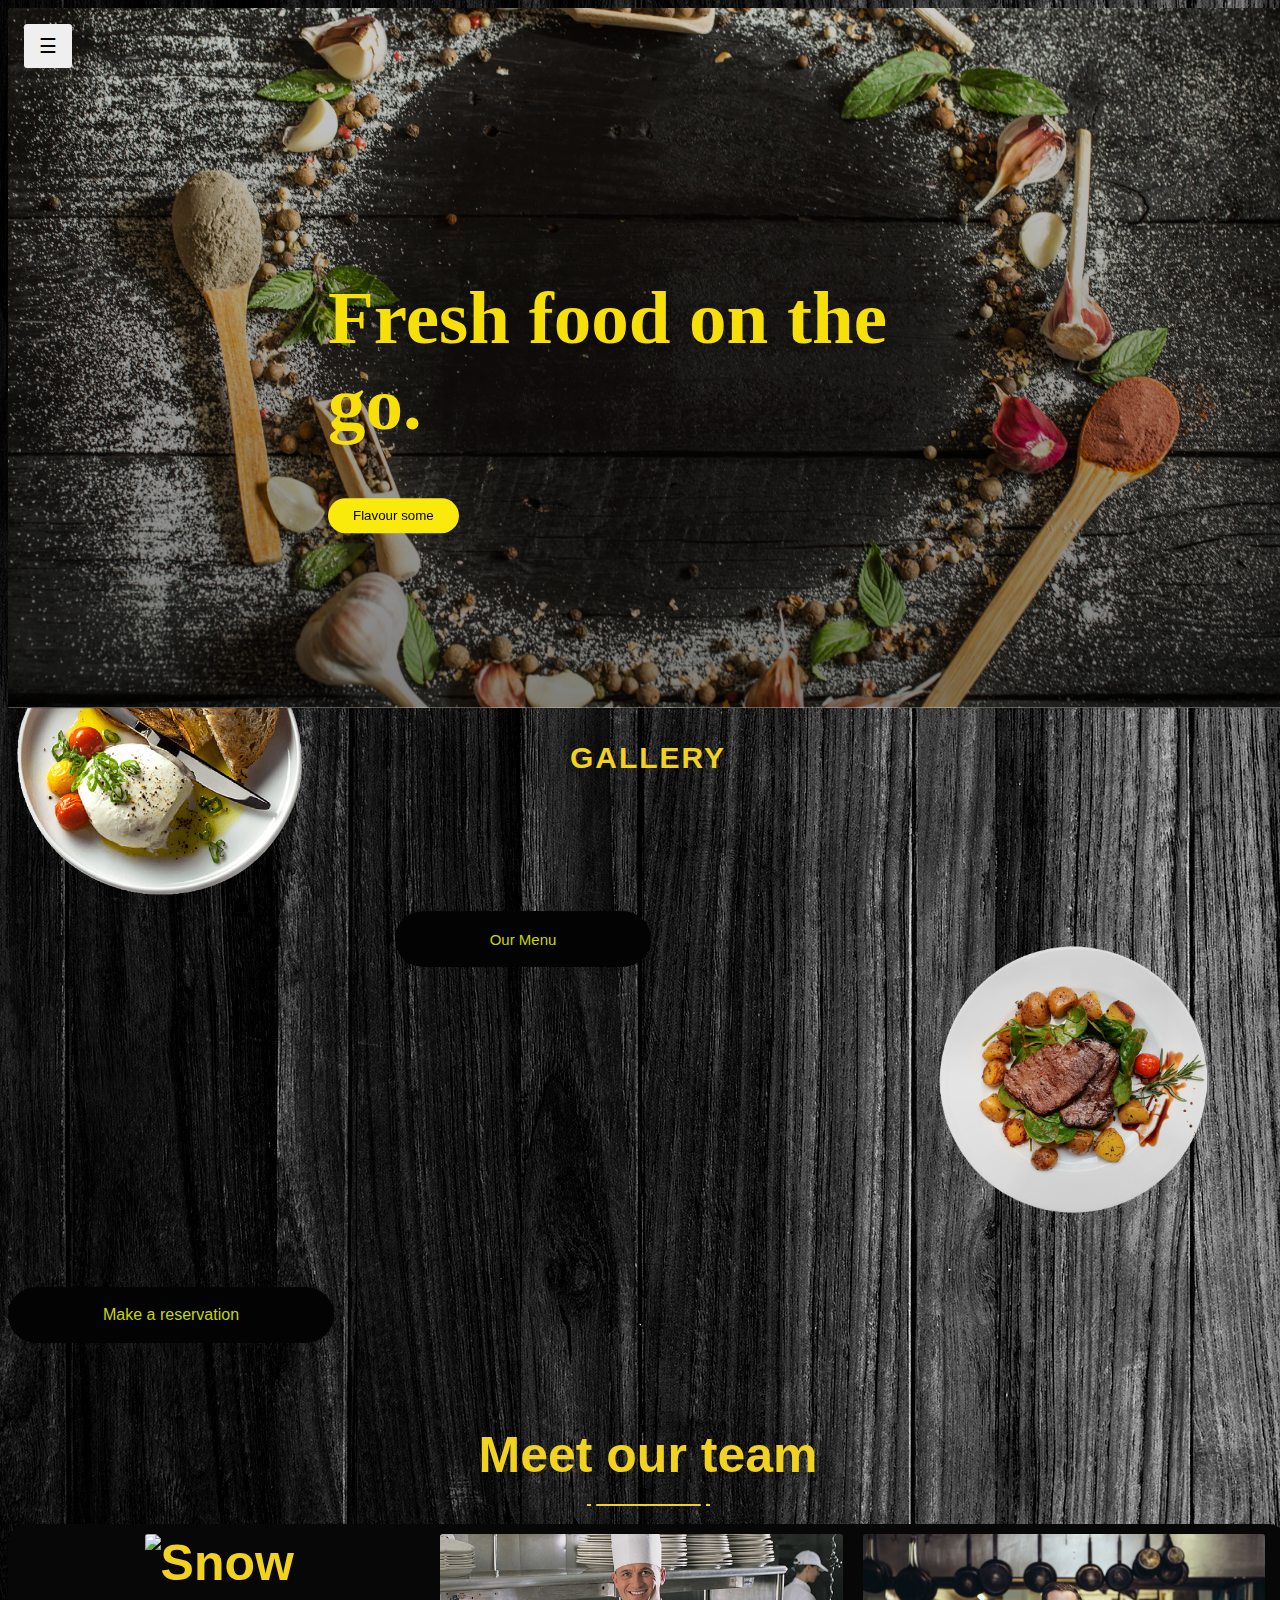
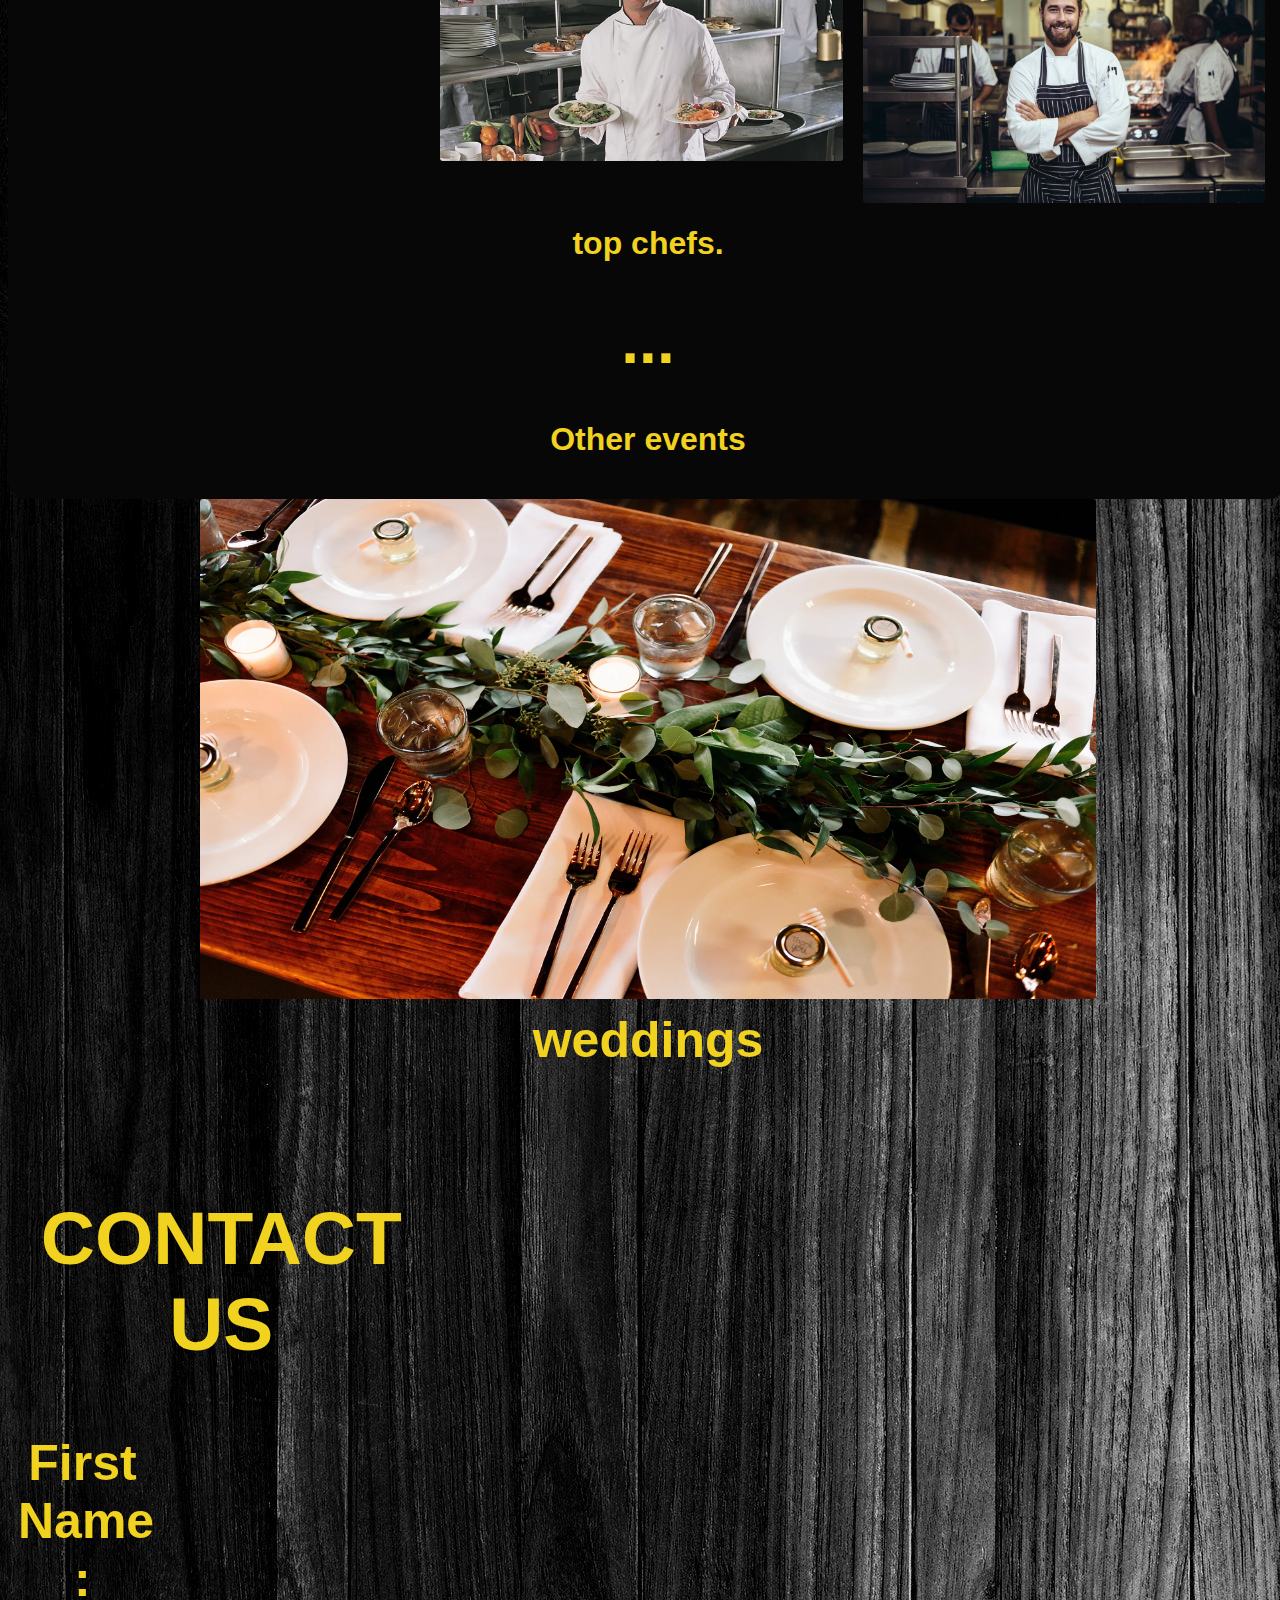
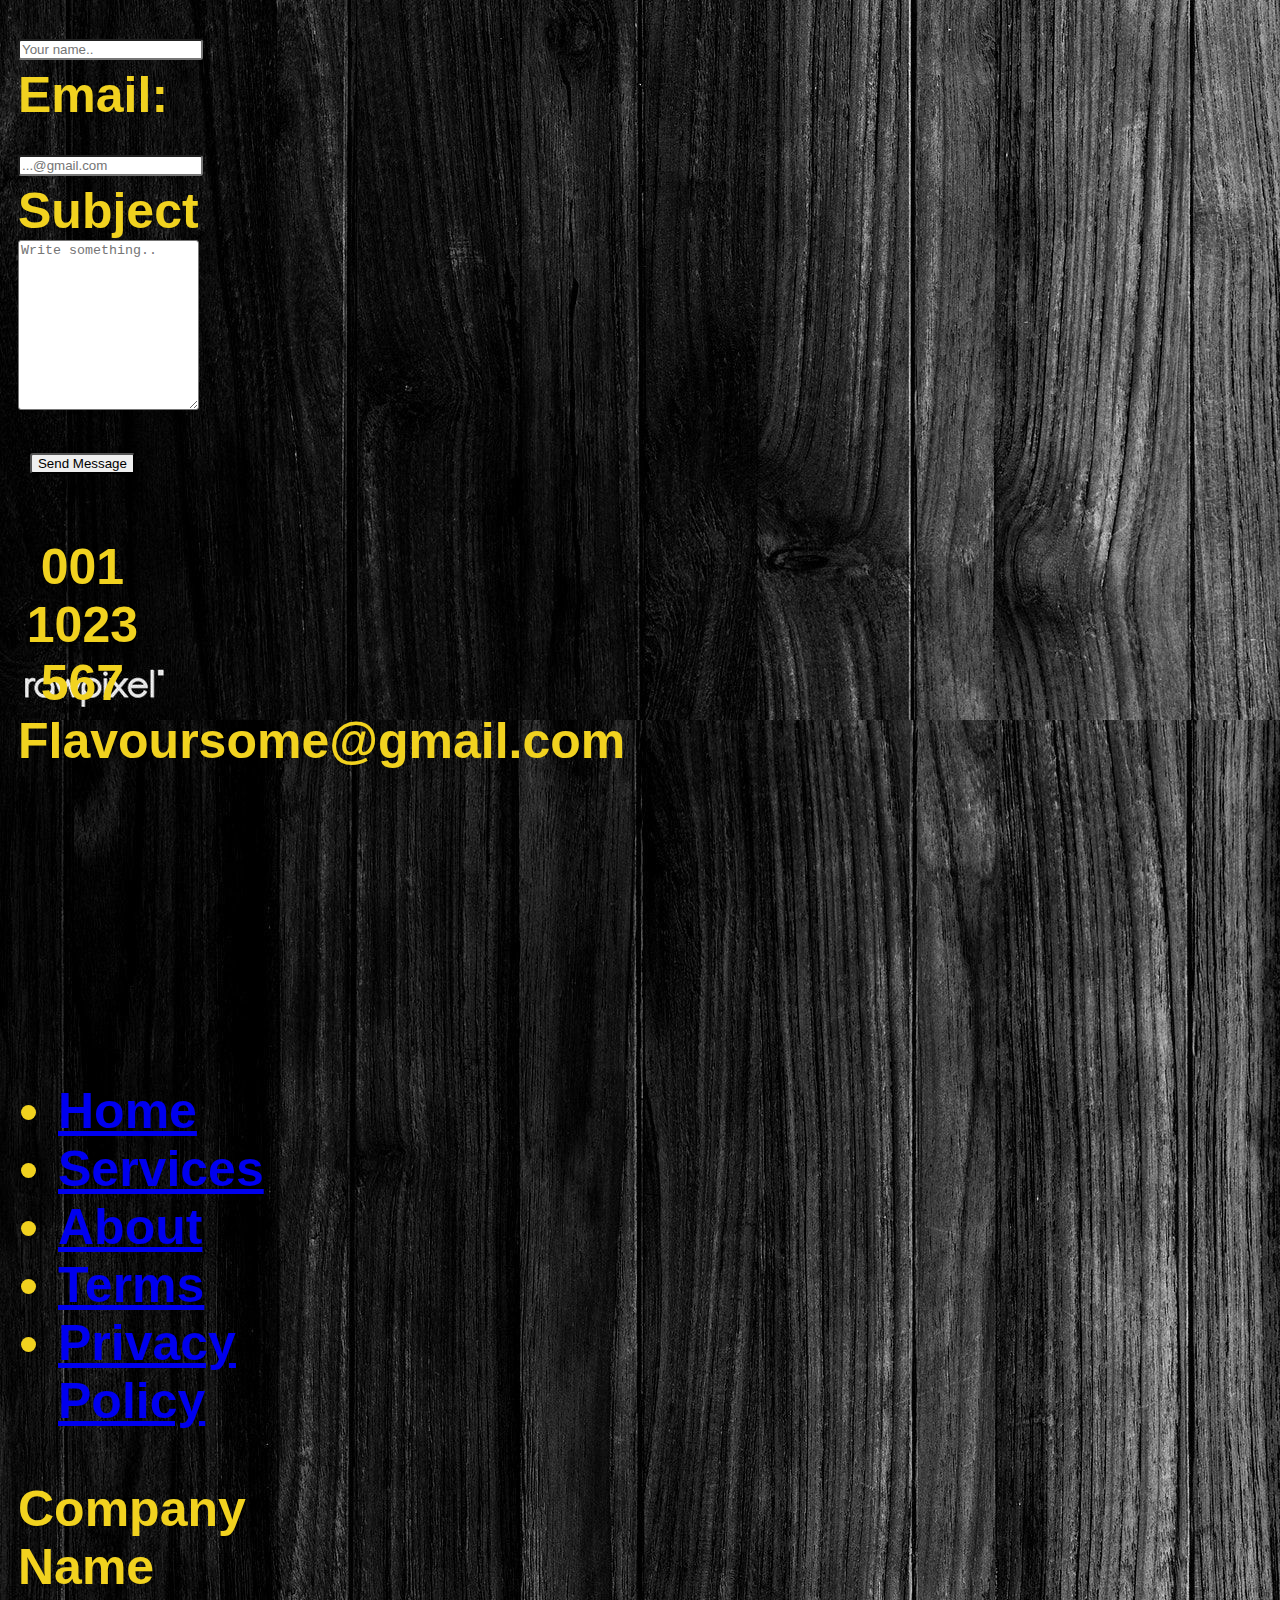
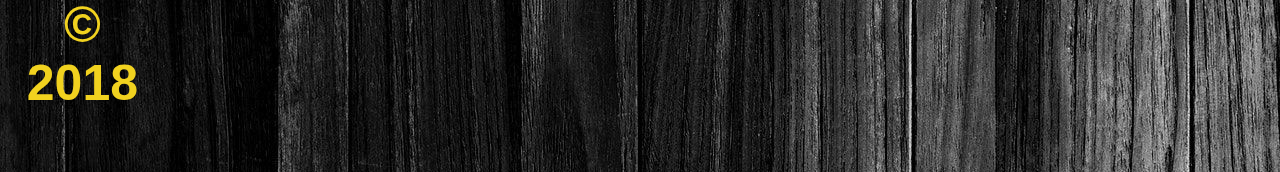
==== index.html @ b0338933 "Add files via upload" ====
<!DOCTYPE html>
<html lang="en">
<head>
  <meta charset="UTF-8">
  <meta http-equiv="X-UA-Compatible" content="IE=edge">
  <meta name="viewport" content="width=device-width, initial-scale=1.0">
  <title>Document</title>
  <link rel="stylesheet" href="main.css">
  <link rel="stylesheet" href="sPimages.css">
  <link rel="styleesheet" href="menubutt.css">
  <link rel="styleesheet" href="preloader.css">
   
</head>

<body class="back-ground">
  
<div class="bg-img">
  
  <div id="mySidebar" class="sidebar">
    <a href="javascript:void(0)" class="closebtn" onclick="closeNav()">×</a>
    <a href="#">About</a>
    <a href="#">Services</a>
    <a href="bookform.html">Booking</a>
    <a href=".title-underline center">Team</a>
    <a href="#form">Contact</a>
  </div>
  
  <div id="main">
    <button class="openbtn" onclick="openNav()">☰ </button>  
  </div>
  <div class="hero-text">
    <h1 style="font-size:75px">Fresh food on the go.</h1>
    <p></p>
    <button>Flavour some</button>
  </div>
</div>
  
     
        
      </div>
    </div>
  </div>
    </div>
  <h3 class = "h3">GALLERY</h3>

  

  <div class="hr"><hr></div>
  
 


</div>
  <div class="images">
    <div class="column">

      
      <img src="food.png" alt="Snow" style="width:70%">

      
    </div>

    </div>
    <div class="column3">
      <img src="steak-removebg-preview.png" alt="steak" style="width:100%">
    </div>
    
  </div>
  
  <a class="button" href="./(conflicting copy) Nkosikati (4).pdf" target="_blank">Our Menu</a>

  


  <a class="button1" href="bookform.html" target="_blank">Make a reservation</a>






  <!-- PUT ALL SCRIPTS UNDER HERE -->
  <script>
    function openNav() {
      document.getElementById("mySidebar").style.width = "250px";
      document.getElementById("main").style.marginLeft = "250px";
    }
    
    function closeNav() {
      document.getElementById("mySidebar").style.width = "0";
      document.getElementById("main").style.marginLeft= "0";


    }
    </script>

<h5>Meet our team</h>

  <div class="title-underline center"><span></span></div>

<div class="alignRow">
  <div class="imageColumn1">
  <img src="chef3.jpeg" alt="Snow" style="width:100%" height="100%">
  
</div>
  
  </div>
  </div>
  <div class="imageColumn2">
  <img src="chef1.jpeg" alt="Forest" style="width:100%">
  </div>
  <div class="imageColumn3">
  <img src="chef2.jpeg" alt="Mountains" style="width:100%">
  </div>
  
  </div>

  <section>

    
    <div class="header">
      <p>top chefs.</p>
      <h1>...</h1>
      <p>Other events</p>
    </div> 
    
    </div>
  </section>
  <div class="mySlides fade">

    <img src="images/gal7.webp" style="width:70%" height="500px">
    <div class="text">weddings</div>
  </div>
  
  <div class="mySlides fade">
    
    <img src="wp1874157-restaurant-wallpapers.jpg" style="width:70%" height="500px">
    <div class="text">couple dates</div>
  </div>
  
  <div class="mySlides fade">
  
    <img src="images/gal6.webp" style="width:70%" height="500px">
    <div class="text"></div>
  </div>
  
  </div>
  <br>
  
  <div style="text-align:center">
    <span class="dot"></span> 
    <span class="dot"></span> 
    <span class="dot"></span> 
  </div>
          </div>
        </div>
      </div>
    </div>
  </div>
  
     
    <div class="row">
      <div class="column">
  <form class="form" id="form">
    <h2>CONTACT US</h2>
    <div class="column">
    <form action="/action_page.php">
      <label for="fname">First Name :</label>
      <input type="text" id="fname" name="firstname" placeholder="Your name..">
      <label for="lname">Email:</label>
      <input type="text" id="Email" name="lastname" placeholder="...@gmail.com">
     
      <label for="subject">Subject</label>
      <textarea id="subject" name="subject" placeholder="Write something.." style="height:170px"></textarea>
    <button>Send Message</button>
    <div>
    <br>
      <span class="fa fa-phone"></span>001 1023 567<br>
      <span class="fa fa-envelope-o"></span> Flavoursome@gmail.com
    </div>
    <div class="frame">
    <iframe src="https://www.google.com/maps/embed?pb=!1m18!1m12!1m3!1d3580.0684538735227!2d28.037676715512628!3d-26.19445138344218!2m3!1f0!2f0!3f0!3m2!1i1024!2i768!4f13.1!3m3!1m2!1s0x1e950c1f2fd4755b%3A0x9684893c8f913cec!2sBraamfontein%20Gate!5e0!3m2!1sen!2sza!4v1615287912083!5m2!1sen!2sza" width="400" height="250" style="border:0;" allowfullscreen="" loading="lazy"></iframe>
    </div>
  </form>

  

  <script>
    var slideIndex = 0;
    showSlides();
    
    function showSlides() {
      var i;
      var slides = document.getElementsByClassName("mySlides");
      var dots = document.getElementsByClassName("dot");
      for (i = 0; i < slides.length; i++) {
        slides[i].style.display = "none";  
      }
      slideIndex++;
      if (slideIndex > slides.length) {slideIndex = 1}    
      for (i = 0; i < dots.length; i++) {
        dots[i].className = dots[i].className.replace(" active", "");
      }
      slides[slideIndex-1].style.display = "block";  
      dots[slideIndex-1].className += " active";
      setTimeout(showSlides, 3000); // Change image every 2 seconds
    }
    </script>


  
<div class="footer-basic">
  <footer>
      <div class="social"><a href="#"><i class="icon ion-social-instagram"></i></a><a href="#"><i class="icon ion-social-snapchat"></i></a><a href="#"><i class="icon ion-social-twitter"></i></a><a href="#"><i class="icon ion-social-facebook"></i></a></div>
      <ul class="list-inline">
          <li class="list-inline-item"><a href="#">Home</a></li>
          <li class="list-inline-item"><a href="#">Services</a></li>
          <li class="list-inline-item"><a href="#">About</a></li>
          <li class="list-inline-item"><a href="#">Terms</a></li>
          <li class="list-inline-item"><a href="#">Privacy Policy</a></li>
      </ul>
      <p class="copyright">Company Name © 2018</p>
  </footer>
</body>
</html>
---- main.css ----
body {
  font-family: Arial, Helvetica, sans-serif;
  background-color: rgb(43, 41, 41);
}
* {
  box-sizing: border-box;
}

.bg-img {
  background-image: linear-gradient(rgba(0, 0, 0, 0.2), rgba(0, 0, 0, 0.5)),
    url("spices-black-background-space-text\(1\)-min\(1\).jpg");
  width: 100%;
  min-height: 700px;

  background-position: center;
  background-repeat: no-repeat;
  background-size: cover;
  position: relative;
  height: 50%;
}

.container {
  position: absolute;
  margin: 20px;
  width: auto;
}

.topnav {
  overflow: hidden;
  background-color: #333;
}

.topnav a {
  float: left;
  color: #f2f2f2;
  text-align: center;
  padding: 14px 16px;
  text-decoration: none;
  font-size: 17px;
}

.topnav a:hover {
  background-color: rgb(159, 200, 212);
  color: black;
}

.sidebar {
  height: 100%;
  width: 0;
  position: fixed;
  z-index: 1;
  top: 8px;
  left: 0;
  background-color: rgb(58, 58, 55);
  overflow-x: hidden;
  transition: 0.5s;
  padding-top: 60px;
}

.sidebar a {
  padding: 8px 8px 8px 32px;
  text-decoration: none;
  font-size: 25px;
  color: rgb(240, 233, 233);
  display: block;
  transition: 0.3s;
}

.sidebar a:hover {
  color: rgb(247, 223, 10);
}

.sidebar .closebtn {
  position: absolute;
  top: 0;
  right: 25px;
  font-size: 36px;
  margin-left: 50px;
}

.openbtn {
  font-size: 20px;
  cursor: pointer;

  color: rgb(7, 7, 7);
  padding: 10px 15px;
  border: none;
  transition: 0.3s;
}

.openbtn:hover {
  background-color: #444;
}

#main {
  transition: margin-left 0.5s;
  padding: 16px;
}

@media screen and (max-height: 450px) {
  .sidebar {
    padding-top: 15px;
  }
  .sidebar a {
    font-size: 18px;
  }
}

.hero-text {
  text-align: left;
  position: absolute;
  top: 53%;
  left: 50%;
  transform: translate(-50%, -50%);
  color: rgb(247, 223, 10);
  font-family: Cambria, Cochin, Georgia, Times, "Times New Roman", serif;
}

.hero-text button {
  border: none;
  outline: 0;
  display: inline-block;
  padding: 10px 25px;
  color: black;
  background-color: rgb(250, 234, 12);
  text-align: left;
  cursor: pointer;
  transition: 0.6s;
}

.hero-text button:hover {
  background-color: rgb(7, 7, 1);
  color: white;
}
.hero-text button {
  border-radius: 20px;
}

.images::after {
  content: "";
  clear: both;
  display: table;
}

.h3 {
  color: #f1d21f;
  font-family: "Open Sans", sans-serif;
  font-size: 60px;
  font-weight: 700;
  letter-spacing: 2px;
  text-transform: uppercase;
  text-align: center;
}
.h3 {
  font-size: 30px;
  line-height: 1.304347826086957em;
}
.images {
  background-position: center center;
  background-size: cover;
  background-repeat: no-repeat;
  backface-visibility: hidden;
  animation: slideBg 8s linear infinite;
  animation-timing-function: ease-in-out;
  background-image: url("");
}

.back-ground {
  background-image: url("4234428.jpg");
  width: 100%;
  height: auto;
  background-repeat: unset;
  top: 10%;
}
hr {
  border: none;
  border-top: 1px solid rgba(255, 255, 255, 0.3);
  border-bottom: 1px solid rgba(0, 0, 0, 0.08);
  margin: -100px 0;
  position: relative;
}
hr:before,
hr:after {
  content: "";
  position: absolute;
  bottom: 0px;
  height: 5em;
  width: 100%;
  background: radial-gradient(
    ellipse at bottom,
    rgba(255, 255, 255, 0.35) 0%,
    rgba(255, 255, 255, 0) 70%
  );
  z-index: 0;
}
hr:after {
  top: 0px;
  bottom: auto;
  height: 1.5em;
  background: radial-gradient(
    ellipse at top,
    rgba(0, 0, 0, 0.06) 0%,
    rgba(0, 0, 0, 0) 70%
  );
}

.button {
  display: inline-block;
  padding: 1.3em 0.2em;
  font-size: 15px;
  margin: -10px 4.3em 21.3em 387px;
  border-radius: 2em;
  box-sizing: border-box;
  text-decoration: none;
  font-family: "Roboto", sans-serif;
  color: #c8d608;
  background-color: #030303;
  text-align: center;
  transition: all 0.2s;
  width: 20%;
}
.button:hover {
  background-color: #f7f7ef;
}
@media all and (max-width: 30em) {
  .button {
    display: block;
    margin: 6.2em auto;
  }
}

.button1 {
  display: inline-block;
  border-radius: 33px;
  box-sizing: border-box;
  text-decoration: none;
  font-family: "Roboto", sans-serif;
  color: #c8d608;
  background-color: #030303;
  text-align: center;
  transition: all 0.2s;
  width: auto;
  padding: 19px 95px;
}
.button1:hover {
  background-color: #f7f7ef;
}
@media all and (max-width: 30em) {
  .button {
    display: block;
    margin: 6.2em auto;
  }
}

* {
  box-sizing: border-box;

  box-sizing: border-box;
  border-radius: 3px;
}
.imageColumn1 {
  float: left;
  width: 33%;
  padding: 10px;
}

.imageColumn1 {
  transition: 0.6s all ease-in-out;
}

.imageColumn1:hover {
  transform: scale(1.2);
}

.imageColumn2 {
  float: left;
  width: 33%;
  padding: 10px;
}

.imageColumn2 {
  transition: 0.6s all ease-in-out;
}

.imageColumn2:hover {
  transform: scale(0.6);
}

.imageColumn3 {
  float: left;
  width: 33%;
  padding: 10px;
}
.imageColumn3 {
  transition: 0.6s all ease-in-out;
}

.imageColumn3:hover {
  transform: scale(1.2);
}

h5 {
  color: #f1d21f;
  font-size: 50px;
  text-align: center;
}

.title-underline {
  padding: 20px 134px;
  color: #f1d21f;
  height: 21px;
}
.title-underline span {
  width: 105px;
  height: 2px;
  background: currentColor;
  display: inline-block;
  vertical-align: top;
  position: relative;
}
.title-underline span:before,
.title-underline span:after {
  width: 4px;
  height: 2px;
  background: inherit;
  position: absolute;
  content: "";
  top: 0;
  left: -9px;
}
.title-underline span:after {
  left: auto;
  right: -9px;
}
.alignRow {
  box-shadow: 0 0 20px rgba(0, 0, 0, 0.4);
}
.header {
  padding: 9px;
  text-align: center;
  background: rgb(7, 7, 7);
  color: #f1d21f;
  font-size: 32px;
  border-radius: 20px;
}

.float-layout {
  padding: 1px 5px;
  float: left;
  width: 100%;
  height: auto;
  box-sizing: border-box;
  margin: 0;
}

.card-container {
  overflow: hidden;
}

.card {
  --bg-overlay-color: rgb(0, 0, 0);
  vertical-align: baseline;
  background: transparent;

  color: rgb(238, 230, 230);
  min-height: 100%; /*replace this it in width: 100%*/
  width: 50%;
  float: right;
  background: transparent;
}

.card-title {
  font-size: 30px;
  color: #f1d21f;
  text-align: center;
  font-weight: bold;
  padding-top: 20px;
  font-family: Georgia, Arial, Helvetica, sans-serif, Times, serif;
  background: transparent;
}

.card-desc {
  padding: 10px;
  text-align: left;
  font-size: 18px;
}

.card-image {
  display: flex;
}

div.card-image img {
  width: 50%;
  height: auto;
}

@media only screen and (max-width: 37.5em) {
  div.card-image img {
    width: 100%;
    height: auto;
  }

  .card-image {
    flex-direction: column;
  }

  .card {
    width: 100%;
    margin-top: -4px;
  }
}
---- sPimages.css ----
.column {
  float: left;
  width: 33.33%;
  padding: 5px;
  height: auto;
}
.column2 {
  float: left;
  padding: 5px;
  width: 33.33%;
}
.column3 {
  float: left;
  padding: 5px;
  width: 33.33%;
}

.column img {
  animation: rotate 20s linear infinite;
}

@keyframes rotate {
  0% {
    transform: rotateZ(0deg);
  }
  100% {
    transform: rotateZ(360deg);
  }
}

.column3 img {
  animation: rotate 20s linear infinite;
}

@keyframes rotate {
  0% {
    transform: rotateZ(0deg);
  }
  100% {
    transform: rotateZ(360deg);
  }
}

.column3 {
  float: right;
}
---- menubutt.css ----
.button {
  margin-top: 20px;
}
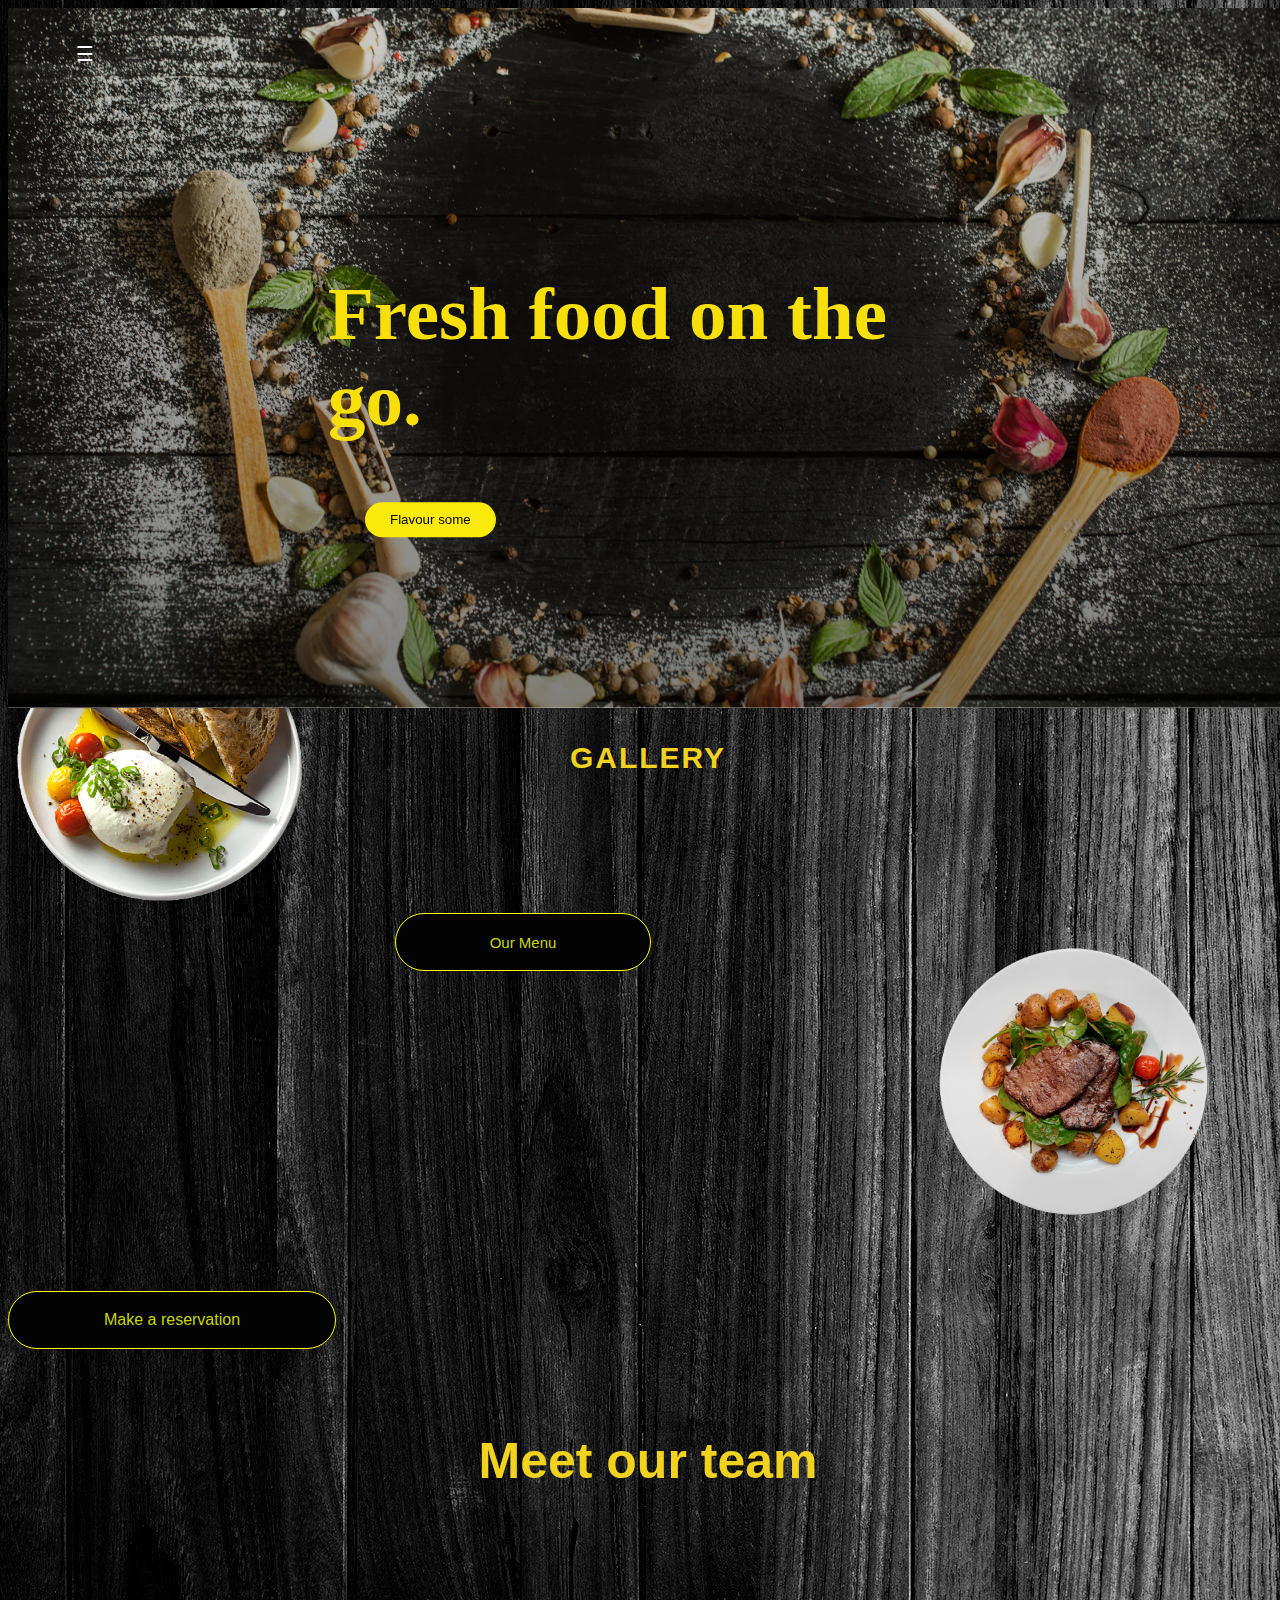
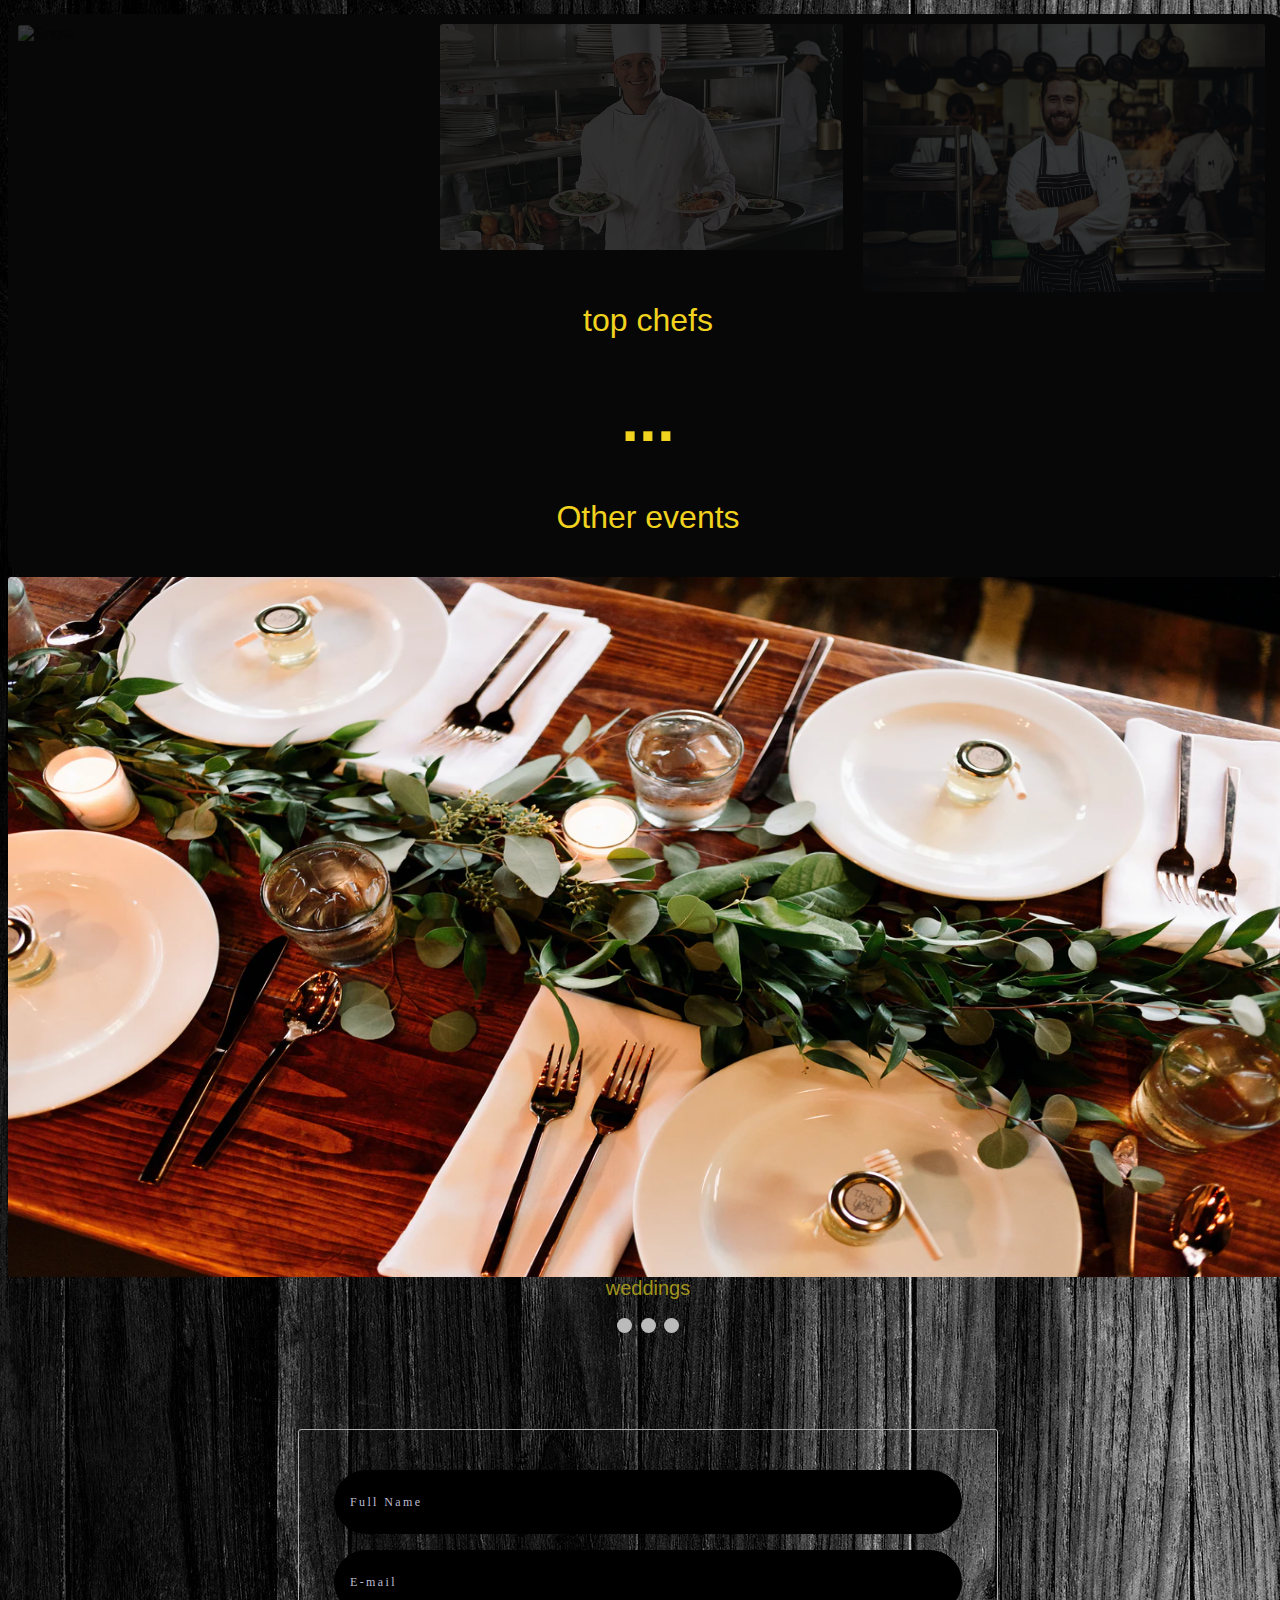
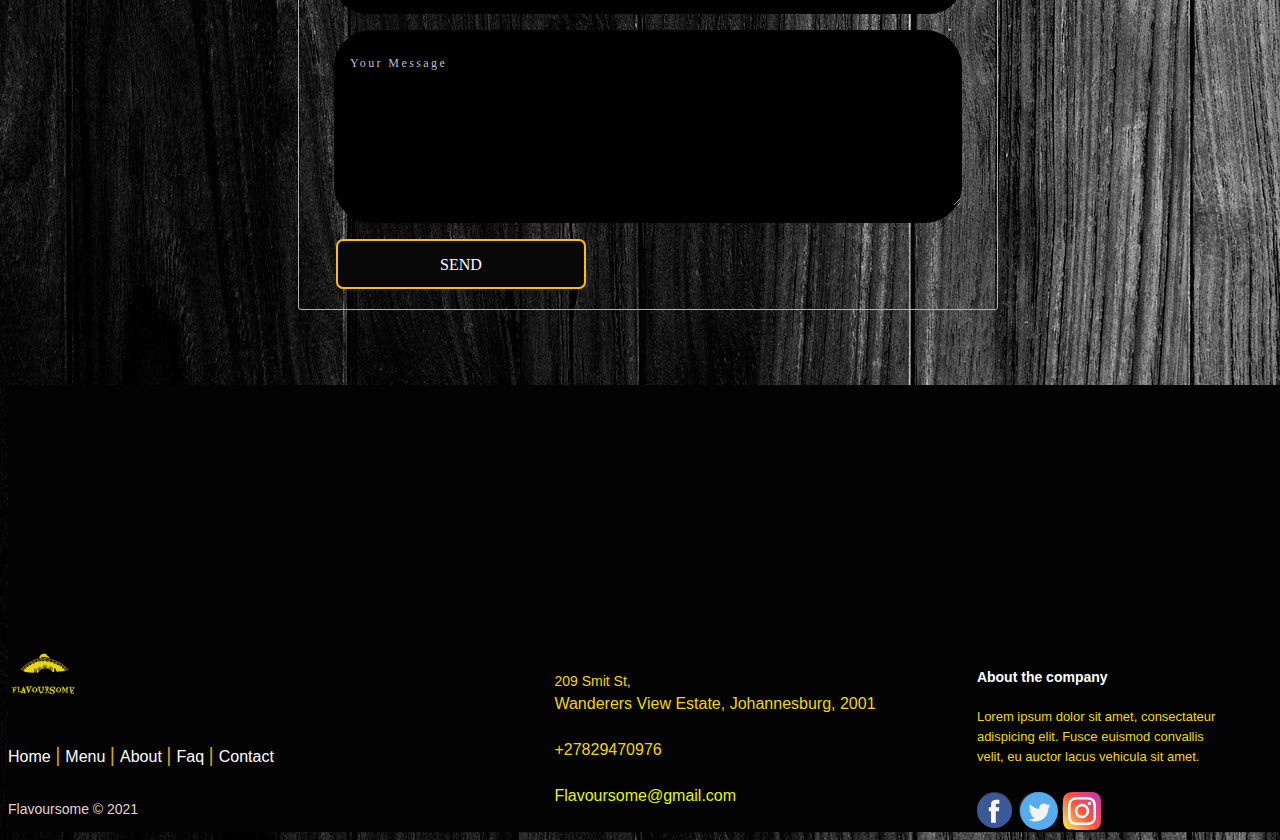
==== commit 1423cc8c: "Add files via upload" ====
--- a/index.html
+++ b/index.html
@@ -22,7 +22,7 @@
     <a href="#">Services</a>
     <a href="bookform.html">Booking</a>
     <a href=".title-underline center">Team</a>
-    <a href="#form">Contact</a>
+    <a href="#wrap-contact">Contact</a>
   </div>
   
   <div id="main">
@@ -94,7 +94,7 @@
     }
     </script>
 
-<h5>Meet our team</h>
+<h5>Meet our team</h5>
 
   <div class="title-underline center"><span></span></div>
 
@@ -117,9 +117,8 @@
 
   <section>
 
-    
     <div class="header">
-      <p>top chefs.</p>
+      <p>top chefs</p>
       <h1>...</h1>
       <p>Other events</p>
     </div> 
@@ -128,19 +127,19 @@
   </section>
   <div class="mySlides fade">
 
-    <img src="images/gal7.webp" style="width:70%" height="500px">
+    <img src="images/gal7.webp" style="width:100%" height="700px">
     <div class="text">weddings</div>
   </div>
   
   <div class="mySlides fade">
     
-    <img src="wp1874157-restaurant-wallpapers.jpg" style="width:70%" height="500px">
+    <img src="wp1874157-restaurant-wallpapers.jpg" style="width:100%" height="700px">
     <div class="text">couple dates</div>
   </div>
   
   <div class="mySlides fade">
   
-    <img src="images/gal6.webp" style="width:70%" height="500px">
+    <img src="images/gal6.webp" style="width:100%" height="700px">
     <div class="text"></div>
   </div>
   
@@ -159,29 +158,15 @@
   </div>
   
      
-    <div class="row">
-      <div class="column">
-  <form class="form" id="form">
-    <h2>CONTACT US</h2>
-    <div class="column">
-    <form action="/action_page.php">
-      <label for="fname">First Name :</label>
-      <input type="text" id="fname" name="firstname" placeholder="Your name..">
-      <label for="lname">Email:</label>
-      <input type="text" id="Email" name="lastname" placeholder="...@gmail.com">
+   
+  
      
-      <label for="subject">Subject</label>
-      <textarea id="subject" name="subject" placeholder="Write something.." style="height:170px"></textarea>
-    <button>Send Message</button>
     <div>
     <br>
-      <span class="fa fa-phone"></span>001 1023 567<br>
-      <span class="fa fa-envelope-o"></span> Flavoursome@gmail.com
-    </div>
-    <div class="frame">
-    <iframe src="https://www.google.com/maps/embed?pb=!1m18!1m12!1m3!1d3580.0684538735227!2d28.037676715512628!3d-26.19445138344218!2m3!1f0!2f0!3f0!3m2!1i1024!2i768!4f13.1!3m3!1m2!1s0x1e950c1f2fd4755b%3A0x9684893c8f913cec!2sBraamfontein%20Gate!5e0!3m2!1sen!2sza!4v1615287912083!5m2!1sen!2sza" width="400" height="250" style="border:0;" allowfullscreen="" loading="lazy"></iframe>
-    </div>
-  </form>
+      
+    </div>
+    
+  
 
   
 
@@ -208,18 +193,111 @@
     </script>
 
 
-  
-<div class="footer-basic">
-  <footer>
-      <div class="social"><a href="#"><i class="icon ion-social-instagram"></i></a><a href="#"><i class="icon ion-social-snapchat"></i></a><a href="#"><i class="icon ion-social-twitter"></i></a><a href="#"><i class="icon ion-social-facebook"></i></a></div>
-      <ul class="list-inline">
-          <li class="list-inline-item"><a href="#">Home</a></li>
-          <li class="list-inline-item"><a href="#">Services</a></li>
-          <li class="list-inline-item"><a href="#">About</a></li>
-          <li class="list-inline-item"><a href="#">Terms</a></li>
-          <li class="list-inline-item"><a href="#">Privacy Policy</a></li>
-      </ul>
-      <p class="copyright">Company Name © 2018</p>
-  </footer>
+<section>
+
+  
+
+<div class="con-contact">
+    <div id="wrap-contact">
+
+      <form name="contact" class="contact-form validate-form" action="https://formspree.io/f/xnqoepgd" method="POST">
+
+        <div class="wrap-input validate-input" data-validate="Please enter your name">
+          <input class="input" type="text" name="name" placeholder="Full Name">
+        </div>
+
+        <div class="wrap-input validate-input" data-validate = "Please enter your email">
+          <input class="input" type="text" name="email" placeholder="E-mail">
+        </div>
+
+        <div class="wrap-input validate-input" data-validate = "Please enter your message">
+          <textarea class="input" type="text" name="message" placeholder="Your Message"></textarea>
+        </div>
+
+    
+          <button type="submit" class="contact-form-btn" value="send">
+            <span>Send</span>
+  
+        </form>
+        </div>
+
+      </div>
+            
+
+      </div>
+
+      </form>
+
+    </div>
+  </div>
+</div>
+
+</div>
+
+</section>
+
+<div class="frame">
+  <iframe src="https://www.google.com/maps/embed?pb=!1m18!1m12!1m3!1d3580.0684538735227!2d28.037676715512628!3d-26.19445138344218!2m3!1f0!2f0!3f0!3m2!1i1024!2i768!4f13.1!3m3!1m2!1s0x1e950c1f2fd4755b%3A0x9684893c8f913cec!2sBraamfontein%20Gate!5e0!3m2!1sen!2sza!4v1615287912083!5m2!1sen!2sza" width="400" height="250" style="border:0;" allowfullscreen="" loading="lazy" alt= "location"></iframe>
+  </div> 
+<footer class="footer-distributed">
+
+			<div class="footer-left">
+
+        <a href="index.html"> <img src="df84760a-5cb5-425e-ab54-94a3c7083b9a_200x200.png" height="70px" width="70px"
+          alt="Index" ></a>
+
+				<p class="footer-links">
+					<a href="#" class="link-1" id="#main">Home</a>
+				
+					<a href="#">Menu</a>
+				
+					<a href="#">About</a>
+					
+					<a href="#">Faq</a>
+					
+					<a href="#" id="#wrap-contact">Contact</a>
+				</p>
+
+				<p class="footer-company-name">Flavoursome © 2021</p>
+			</div>
+
+			<div class="footer-center">
+
+				<div>
+					<i class="fa fa-map-marker"></i>
+					<p><span>209 Smit St,</span>  Wanderers View Estate, Johannesburg, 2001</p>
+				</div>
+
+				<div>
+					<i class="fa fa-phone"></i>
+					<p>+27829470976</p>
+				</div>
+
+				<div>
+					<i class="fa fa-envelope"></i>
+					<p><a href="mailto:support@company.com">Flavoursome@gmail.com</a></p>
+				</div>
+
+			</div>
+
+			<div class="footer-right">
+
+				<p class="footer-company-about">
+					<span>About the company</span>
+					Lorem ipsum dolor sit amet, consectateur adispicing elit. Fusce euismod convallis velit, eu auctor lacus vehicula sit amet.
+				</p>
+
+				<div class="footer-icons">
+
+          <a href="https://www.facebook.com/"> <img src="fera.svg"></a>
+					<a href=""><img src="twitt.svg" height="38px" width="40px"></a>
+					<a href="https://www.instagram.com/"> <img src="insta.svg" height="38px" width="40px"
+            alt="Instagram"></a>
+ 
+				</div>
+
+			</div>
+
+		</footer>
 </body>
 </html>--- a/main.css
+++ b/main.css
@@ -1,3 +1,6 @@
+html {
+  scroll-behavior: smooth;
+}
 body {
   font-family: Arial, Helvetica, sans-serif;
   background-color: rgb(43, 41, 41);
@@ -82,7 +85,7 @@
   font-size: 20px;
   cursor: pointer;
 
-  color: rgb(7, 7, 7);
+  color: rgb(255, 253, 253);
   padding: 10px 15px;
   border: none;
   transition: 0.3s;
@@ -218,6 +221,7 @@
   text-align: center;
   transition: all 0.2s;
   width: 20%;
+  border: 1px solid yellow;
 }
 .button:hover {
   background-color: #f7f7ef;
@@ -241,6 +245,7 @@
   transition: all 0.2s;
   width: auto;
   padding: 19px 95px;
+  border: 1px solid yellow;
 }
 .button1:hover {
   background-color: #f7f7ef;
@@ -262,6 +267,7 @@
   float: left;
   width: 33%;
   padding: 10px;
+  opacity: 0.2;
 }
 
 .imageColumn1 {
@@ -270,12 +276,14 @@
 
 .imageColumn1:hover {
   transform: scale(1.2);
+  opacity: 1;
 }
 
 .imageColumn2 {
   float: left;
   width: 33%;
   padding: 10px;
+  opacity: 0.2;
 }
 
 .imageColumn2 {
@@ -284,12 +292,14 @@
 
 .imageColumn2:hover {
   transform: scale(0.6);
+  opacity: 1;
 }
 
 .imageColumn3 {
   float: left;
   width: 33%;
   padding: 10px;
+  opacity: 0.2;
 }
 .imageColumn3 {
   transition: 0.6s all ease-in-out;
@@ -297,6 +307,7 @@
 
 .imageColumn3:hover {
   transform: scale(1.2);
+  opacity: 1;
 }
 
 h5 {
@@ -308,16 +319,11 @@
 .title-underline {
   padding: 20px 134px;
   color: #f1d21f;
-  height: 21px;
-}
-.title-underline span {
-  width: 105px;
-  height: 2px;
-  background: currentColor;
-  display: inline-block;
-  vertical-align: top;
+  height: 35px;
   position: relative;
-}
+  top: -88px;
+}
+
 .title-underline span:before,
 .title-underline span:after {
   width: 4px;
@@ -344,68 +350,607 @@
   border-radius: 20px;
 }
 
-.float-layout {
-  padding: 1px 5px;
+/* Caption text */
+
+/* Number text (1/3 etc) */
+
+/* The dots/bullets/indicators */
+.dot {
+  height: 15px;
+  width: 15px;
+  margin: 0 2px;
+  background-color: #bbb;
+  border-radius: 50%;
+  display: inline-block;
+  transition: background-color 0.6s ease;
+}
+
+/* Fading animation */
+.fade {
+  -webkit-animation-name: fade;
+  -webkit-animation-duration: 2.5s;
+  animation-name: fade;
+  animation-duration: 2.5s;
+}
+
+@-webkit-keyframes fade {
+  from {
+    opacity: 0.4;
+  }
+  to {
+    opacity: 1;
+  }
+}
+
+@keyframes fade {
+  from {
+    opacity: 0.4;
+  }
+  to {
+    opacity: 1;
+  }
+}
+
+/* On smaller screens, decrease text size */
+@media only screen and (max-width: 300px) {
+  .text {
+    font-size: 5px;
+  }
+}
+.mySlides {
+  display: none;
+}
+img {
+  vertical-align: middle;
+}
+
+/* footer*/
+.text-block {
+  font-size: 27px;
+  font-family: "Gill Sans", "Gill Sans MT", Calibri, "Trebuchet MS", sans-serif;
+}
+
+.input {
+  position: relative;
+  display: block;
+  width: 100%;
+  background: black;
+  border-radius: 31px;
+  color: #fff9f9;
+  line-height: 1.2;
+  font-family: "Montserrat";
+  font-size: 12px;
+  font-weight: 400;
+  letter-spacing: 0.2em;
+  height: 42px;
+  padding-left: 10px;
+  padding-right: 10px;
+  text-transform: none;
+}
+input:focus {
+  border-bottom: 2px solid #78788c;
+}
+p:before {
+  content: attr(type);
+  display: block;
+  margin: 28px 0 0;
+  font-size: 14px;
+  color: #5a5a5a;
+}
+button {
+  float: center;
+  padding: 8px 12px;
+  margin: 8px 37px 0;
+  font-family: "Montserrat", sans-serif;
+  border: 2px solid #78788c;
+  background: 0;
+  color: #5a5a6e;
+  cursor: pointer;
+  transition: all 0.3s;
+}
+button:hover {
+  background: #78788c;
+  color: #fff;
+}
+
+.text {
+  font-size: 20px;
+  color: #a1941d;
+  top: 20px;
+  text-align: center;
+}
+.frame {
+  float: right;
+  width: 100%;
+  bottom: 30px;
+}
+
+input[type="text"] select,
+textarea {
+  width: 100%;
+  padding: 12px;
+  border: 1px solid #ccc;
+  margin-top: 6px;
+  margin-bottom: 16px;
+  resize: vertical;
+}
+.container {
+  border-radius: 5px;
+  background-color: #f2f2f2;
+  padding: 10px;
+}
+.column {
   float: left;
-  width: 100%;
-  height: auto;
+  width: 50%;
+  margin-top: 6px;
+  padding: 20px;
+}
+
+.row:after {
+  content: "";
+  display: table;
+  clear: both;
+}
+
+/* Responsive layout - when the screen is less than 600px wide, make the two columns stack on top of each other instead of next to each other */
+@media screen and (max-width: 600px) {
+  .column,
+  input[type="submit"] {
+    width: 100%;
+    margin-top: 0;
+  }
+}
+
+.footer-distributed {
+  background: rgb(3, 3, 3);
+  box-shadow: 0 1px 1px 0 rgba(0, 0, 0, 0.12);
   box-sizing: border-box;
+  width: 100%;
+  text-align: left;
+  font: bold 16px sans-serif;
+}
+
+.footer-distributed .footer-left,
+.footer-distributed .footer-center,
+.footer-distributed .footer-right {
+  display: inline-block;
+  vertical-align: top;
+}
+
+/* Footer left */
+
+.footer-distributed .footer-left {
+  width: 40%;
+}
+
+/* The company logo */
+
+.footer-distributed h3 {
+  color: #ffffff;
+  font: normal 36px "Open Sans", cursive;
   margin: 0;
 }
 
-.card-container {
-  overflow: hidden;
-}
-
-.card {
-  --bg-overlay-color: rgb(0, 0, 0);
-  vertical-align: baseline;
+.footer-distributed h3 span {
+  color: lightseagreen;
+}
+
+/* Footer links */
+
+.footer-distributed .footer-links {
+  color: #ffffff;
+  margin: 20px 0 12px;
+  padding: 0;
+}
+
+.footer-distributed .footer-links a {
+  display: inline-block;
+  line-height: 1.8;
+  font-weight: 400;
+  text-decoration: none;
+  color: inherit;
+}
+
+.footer-distributed .footer-company-name {
+  color: rgb(228, 210, 210);
+  font-size: 14px;
+  font-weight: normal;
+  margin: 0;
+}
+
+/* Footer Center */
+
+.footer-distributed .footer-center {
+  width: 35%;
+}
+
+.footer-distributed .footer-center i {
+  background-color: #33383b;
+  color: #f0d600;
+  font-size: 25px;
+  width: 38px;
+  height: 38px;
+  border-radius: 50%;
+  text-align: center;
+  line-height: 42px;
+  margin: 10px 15px;
+  vertical-align: middle;
+}
+
+.footer-distributed .footer-center i.fa-envelope {
+  font-size: 17px;
+  line-height: 38px;
+}
+
+.footer-distributed .footer-center p {
+  display: inline-block;
+  color: #f0d600;
+  font-weight: 400;
+  vertical-align: middle;
+  margin: 0;
+}
+
+.footer-distributed .footer-center p span {
+  display: block;
+  font-weight: normal;
+  font-size: 14px;
+  line-height: 2;
+}
+
+.footer-distributed .footer-center p a {
+  color: rgb(228, 243, 18);
+  text-decoration: none;
+}
+
+.footer-distributed .footer-links a:before {
+  content: "|";
+  font-weight: 300;
+  font-size: 20px;
+  left: 0;
+  color: rgb(207, 164, 23);
+  display: inline-block;
+  padding-right: 5px;
+}
+
+.footer-distributed .footer-links .link-1:before {
+  content: none;
+}
+
+/* Footer Right */
+
+.footer-distributed .footer-right {
+  width: 20%;
+}
+
+.footer-distributed .footer-company-about {
+  line-height: 20px;
+  color: #f0d600;
+  font-size: 13px;
+  font-weight: normal;
+  margin: 0;
+}
+
+.footer-distributed .footer-company-about span {
+  display: block;
+  color: #ffffff;
+  font-size: 14px;
+  font-weight: bold;
+  margin-bottom: 20px;
+}
+
+.footer-distributed .footer-icons {
+  margin-top: 25px;
+}
+
+.footer-distributed .footer-icons a {
+  display: inline-block;
+  width: 35px;
+  height: 35px;
+  cursor: pointer;
+  background-color: #33383b;
+  border-radius: 25px;
+
+  font-size: 20px;
+  color: #f8d50f;
+  text-align: center;
+  line-height: 35px;
+
+  margin-right: 3px;
+  margin-bottom: 5px;
+}
+
+/* If you don't want the footer to be responsive, remove these media queries */
+
+@media (max-width: 880px) {
+  .footer-distributed {
+    font: bold 14px sans-serif;
+  }
+
+  .footer-distributed .footer-left,
+  .footer-distributed .footer-center,
+  .footer-distributed .footer-right {
+    display: block;
+    width: 100%;
+    margin-bottom: 40px;
+    text-align: center;
+  }
+
+  .footer-distributed .footer-center i {
+    margin-left: 0;
+  }
+}
+/* contact form*/
+
+/*---------------------------------------------*/
+
+input {
+  outline: none;
+  border: none;
+}
+
+textarea {
+  outline: none;
+  border: none;
+  font-family: Helvetica Neue, "Montserrat", sans-serif;
+}
+
+textarea:focus,
+input:focus {
+  border-color: transparent !important;
+}
+
+input::-webkit-input-placeholder {
+  color: #bdbdd3;
+}
+input:-moz-placeholder {
+  color: #bdbdd3;
+}
+input::-moz-placeholder {
+  color: #bdbdd3;
+}
+input:-ms-input-placeholder {
+  color: #bdbdd3;
+}
+
+textarea::-webkit-input-placeholder {
+  color: #bdbdd3;
+}
+textarea:-moz-placeholder {
+  color: #bdbdd3;
+}
+textarea::-moz-placeholder {
+  color: #bdbdd3;
+}
+textarea:-ms-input-placeholder {
+  color: #bdbdd3;
+}
+
+/*==================================================================
+[ Contact - Area]*/
+
+.con-contact {
+  width: 100%;
+  min-height: 70vh;
+  display: -webkit-box;
+  display: -webkit-flex;
+  display: -moz-box;
+  display: -ms-flexbox;
+  display: flex;
+  flex-wrap: wrap;
+  justify-content: center;
+  align-items: center;
+  padding: 15px;
+  position: relative;
+  background-color: transparent;
+}
+
+#wrap-contact {
+  width: 700px;
   background: transparent;
-
-  color: rgb(238, 230, 230);
-  min-height: 100%; /*replace this it in width: 100%*/
-  width: 50%;
-  float: right;
+  border: 1px solid #b3b3b3;
+  padding: 40px 0px 20px 0px;
+}
+
+.wrap-contact-image {
+  width: 600px;
   background: transparent;
-}
-
-.card-title {
-  font-size: 30px;
-  color: #f1d21f;
-  text-align: center;
-  font-weight: bold;
-  padding-top: 20px;
-  font-family: Georgia, Arial, Helvetica, sans-serif, Times, serif;
-  background: transparent;
-}
-
-.card-desc {
-  padding: 10px;
+  padding: 40px 0px 20px 0px;
+}
+
+/*==================================================================
+[ Contact - Form ]*/
+
+.contact-form {
+  width: 100%;
+}
+
+.error {
+  padding: 5px 9px;
+  border: 1px solid red;
+  color: red;
+  border-radius: 3px;
+}
+
+.success {
+  padding: 5px 9px;
+  border: 1px solid green;
+  color: green;
+  border-radius: 3px;
+}
+
+/*------------------------------------------------------------------
+[ Input ]*/
+
+.wrap-input {
+  width: 90%;
+  background-color: black;
+  border: 1px solid #000000;
+  border-radius: 37px;
+  margin-left: auto;
+  margin-right: auto;
+  margin-bottom: 16px;
+  position: relative;
+  z-index: 1;
+}
+
+.input {
+  position: relative;
+  display: block;
+  width: 100%;
+  background: black;
+  border-radius: 31px;
+  color: black;
+  line-height: 1.2;
+  font-family: "Montserrat";
+  font-size: 12px;
+  font-weight: 400;
+  letter-spacing: 0.2em;
+  height: 42px;
+  padding-left: 10px;
+  padding-right: 10px;
+  text-transform: none;
+}
+
+/*---------------------------------------------*/
+
+input.input {
+  height: 62px;
+  padding: 0 15px 0 15px;
+}
+
+textarea.input {
+  min-height: 169px;
+  padding: 19px 15px 0 15px;
+}
+
+/*------------------------------------------------------------------
+[ Focus Input ]*/
+
+.focus-input {
+  display: block;
+  position: absolute;
+  z-index: -1;
+  width: 100%;
+  height: 100%;
+  top: 0;
+  left: 50%;
+  -webkit-transform: translateX(-50%);
+  -moz-transform: translateX(-50%);
+  -ms-transform: translateX(-50%);
+  -o-transform: translateX(-50%);
+  transform: translateX(-50%);
+  border-radius: 31px;
+  background-color: #fff;
+  pointer-events: none;
+
+  -webkit-transition: all 0.4s;
+  -o-transition: all 0.4s;
+  -moz-transition: all 0.4s;
+  transition: all 0.4s;
+}
+
+.input:focus + .focus-input100 {
+  width: calc(100% + 20px);
+}
+
+/*------------------------------------------------------------------
+[ Button ]*/
+.cont-contact-form-btn {
+  display: -webkit-box;
+  display: -webkit-flex;
+  display: -moz-box;
+  display: -ms-flexbox;
+  display: flex;
+  flex-wrap: wrap;
+  justify-content: center;
+  padding-top: 10px;
+}
+
+.contact-form-btn {
+  display: -webkit-box;
+  display: -webkit-flex;
+  display: -moz-box;
+  display: -ms-flexbox;
+  display: flex;
+  justify-content: center;
+  align-items: center;
+  padding: 0 20px;
+  min-width: 250px;
+  height: 50px;
+  background-color: transparent;
+  border-radius: 7px;
+  cursor: pointer;
+
+  font-family: "Montserrat";
+  font-size: 16px;
+  color: #fff;
+  line-height: 1.2;
+  text-transform: uppercase;
+
+  -webkit-transition: all 0.4s;
+  -o-transition: all 0.4s;
+  -moz-transition: all 0.4s;
+  transition: all 0.4s;
+  position: relative;
+  z-index: 1;
+}
+
+.contact-form-btn::before {
+  content: "";
+  display: block;
+  position: absolute;
+  z-index: -1;
+  width: 100%;
+  height: 100%;
+  top: 0;
+  left: 50%;
+  -webkit-transform: translateX(-50%);
+  -moz-transform: translateX(-50%);
+  -ms-transform: translateX(-50%);
+  -o-transform: translateX(-50%);
+  transform: translateX(-50%);
+  border-radius: 7px;
+  background-color: #080808;
+  pointer-events: none;
+
+  -webkit-transition: all 0.4s;
+  -o-transition: all 0.4s;
+  -moz-transition: all 0.4s;
+  transition: all 0.4s;
+}
+
+.contact-form-btn:hover:before {
+  background-color: #7e730f;
+}
+
+.validate-input {
+  position: relative;
+}
+
+/*==================================================================
+[ Info Grid]*/
+
+.left-align {
   text-align: left;
-  font-size: 18px;
-}
-
-.card-image {
-  display: flex;
-}
-
-div.card-image img {
-  width: 50%;
-  height: auto;
-}
-
-@media only screen and (max-width: 37.5em) {
-  div.card-image img {
-    width: 100%;
-    height: auto;
-  }
-
-  .card-image {
-    flex-direction: column;
-  }
-
-  .card {
-    width: 100%;
-    margin-top: -4px;
-  }
-}
+}
+
+.right-align {
+  text-align: right;
+}
+
+section#post-28 {
+  padding-top: 155px;
+}
+
+button {
+  float: center;
+  padding: 8px 12px;
+  margin: 8px 37px 0;
+  font-family: "Montserrat", sans-serif;
+  border: 2px solid #ffbf00;
+  background: 0;
+  background-color: rgba(0, 0, 0, 0);
+  color: #5a5a6e;
+  cursor: pointer;
+  transition: all 0.3s;
+}
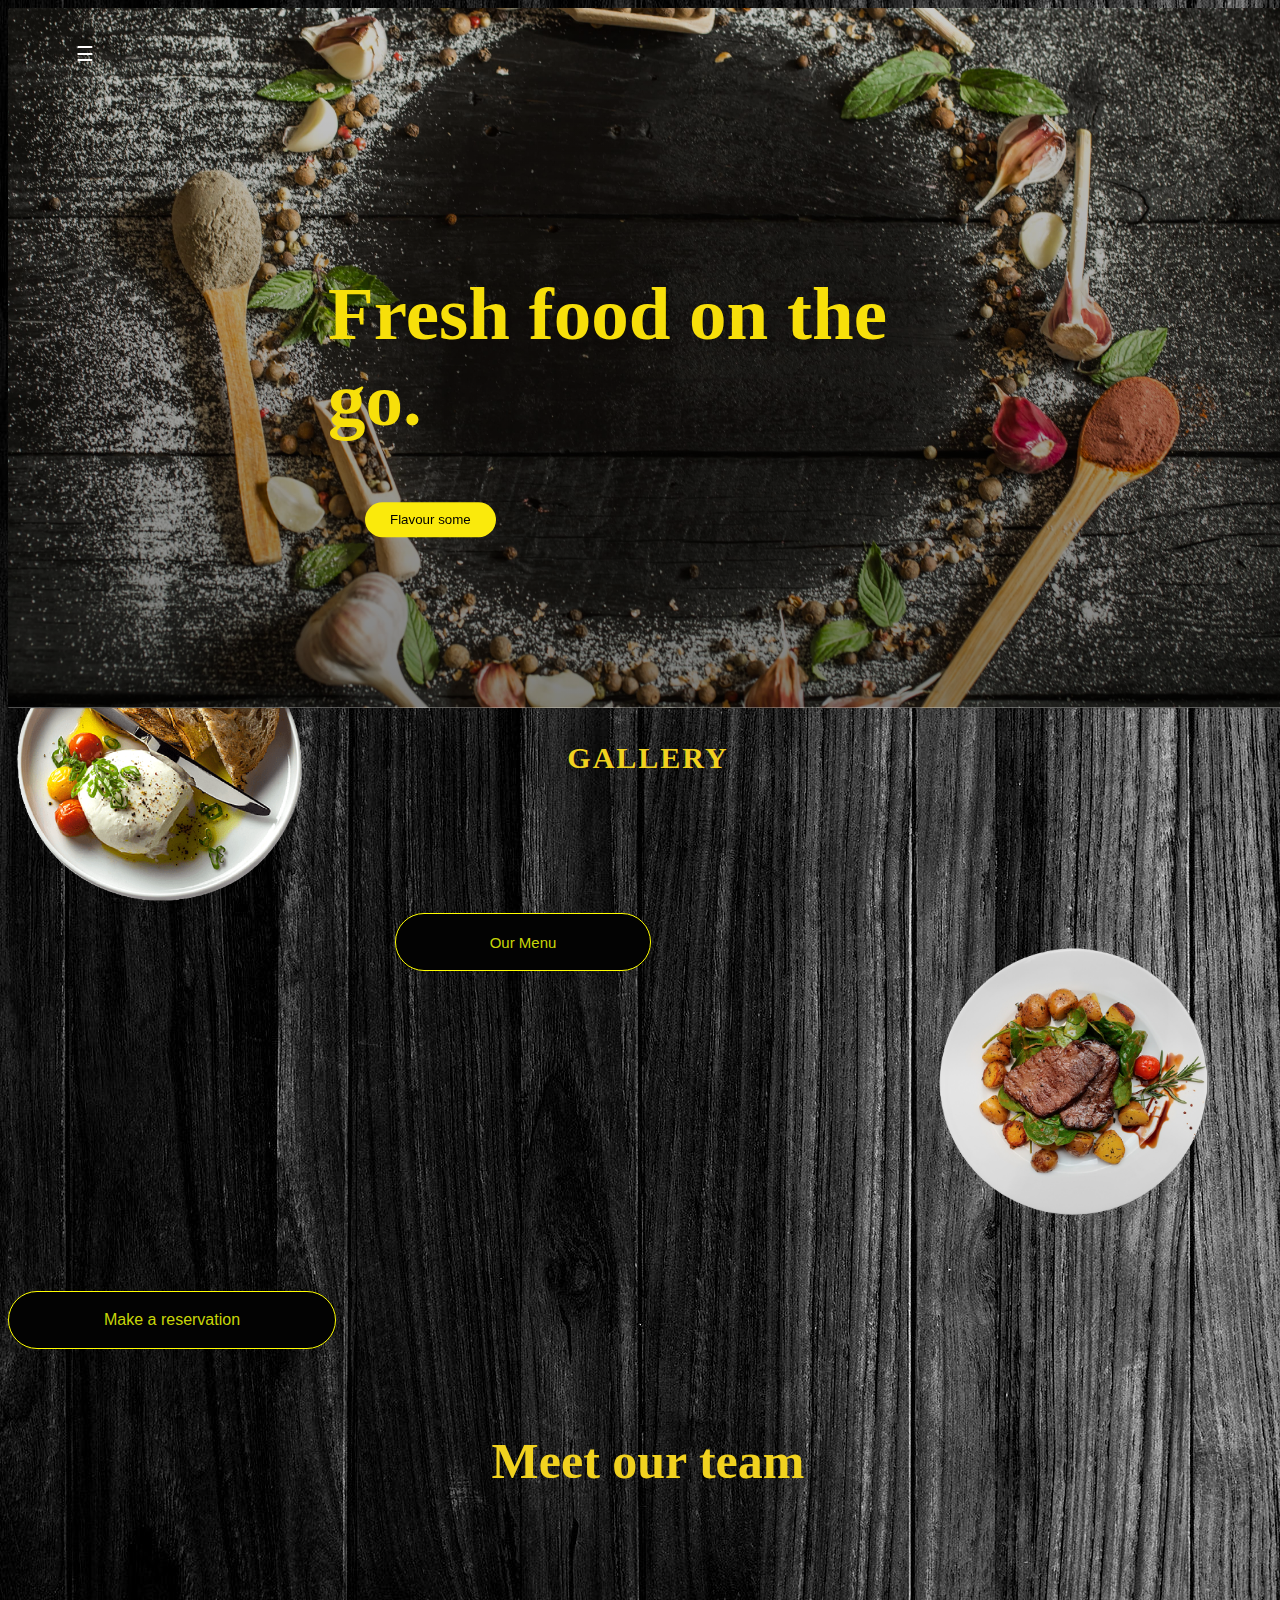
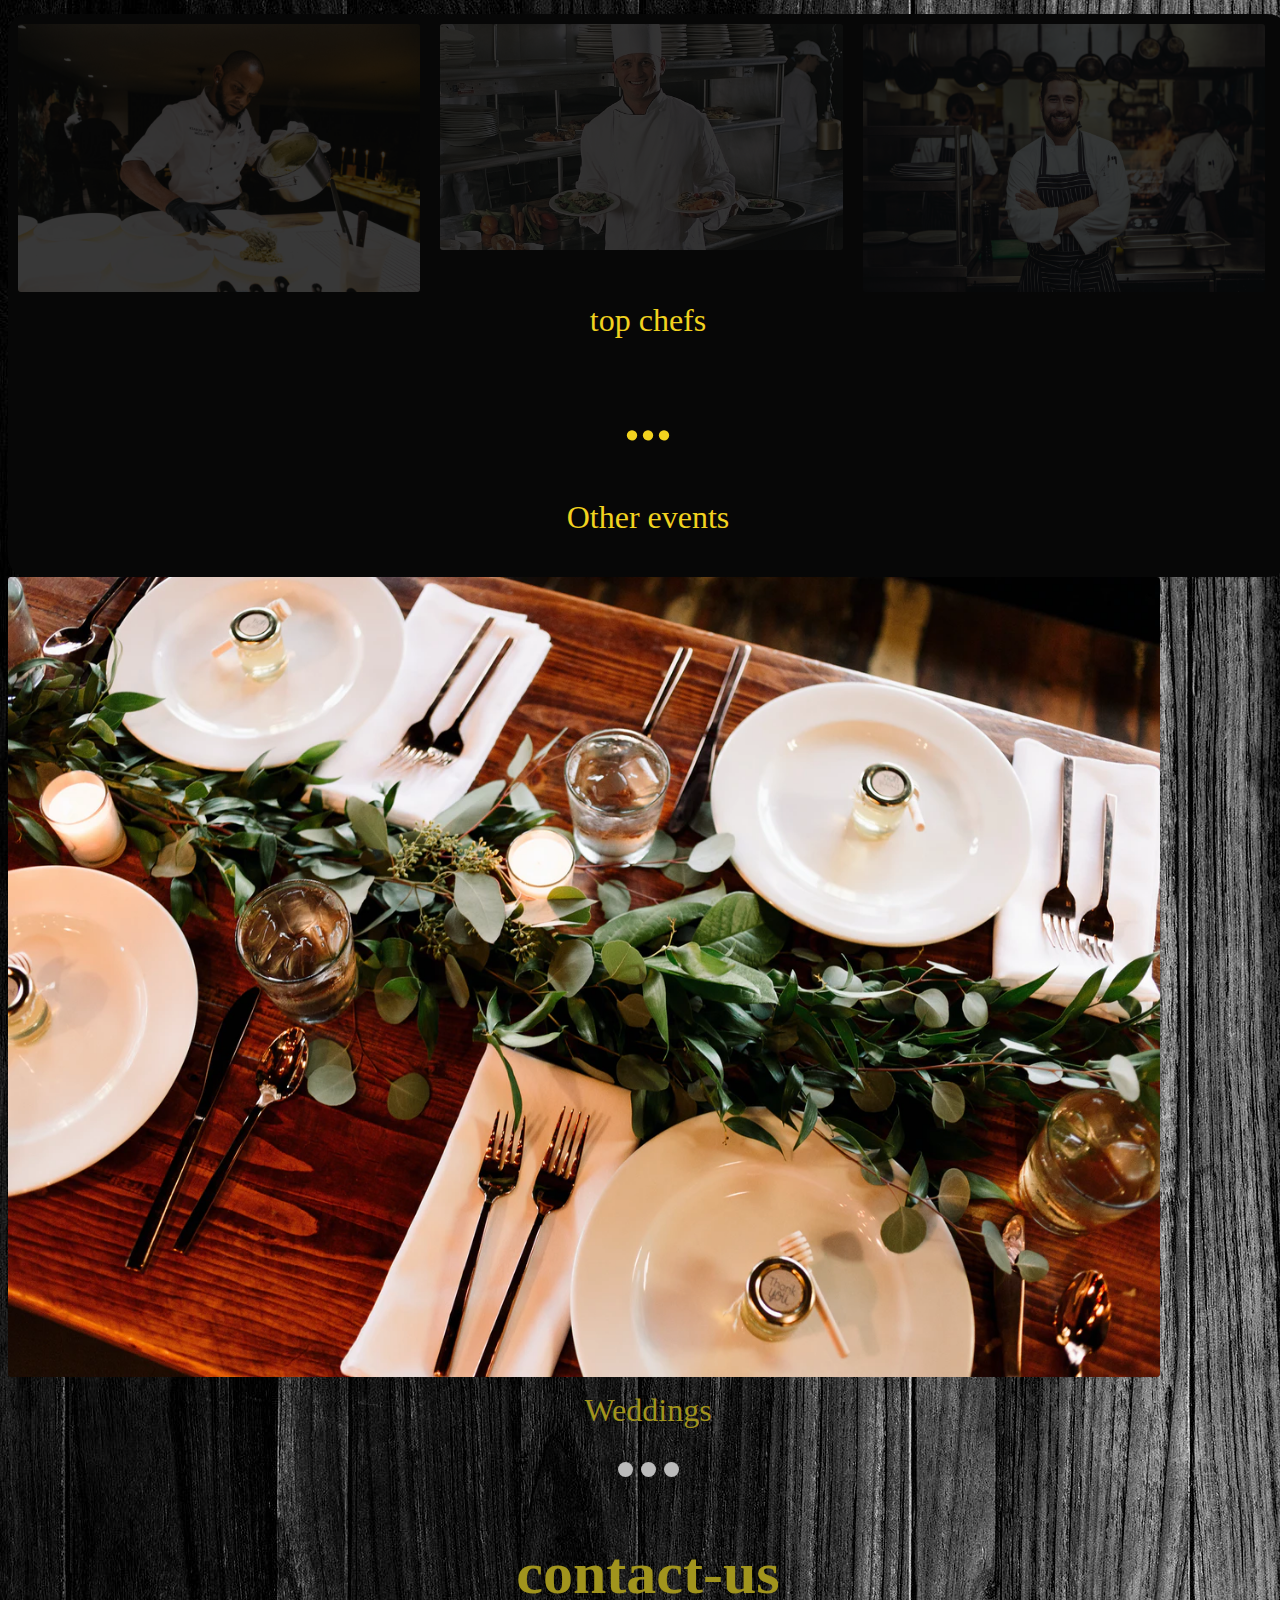
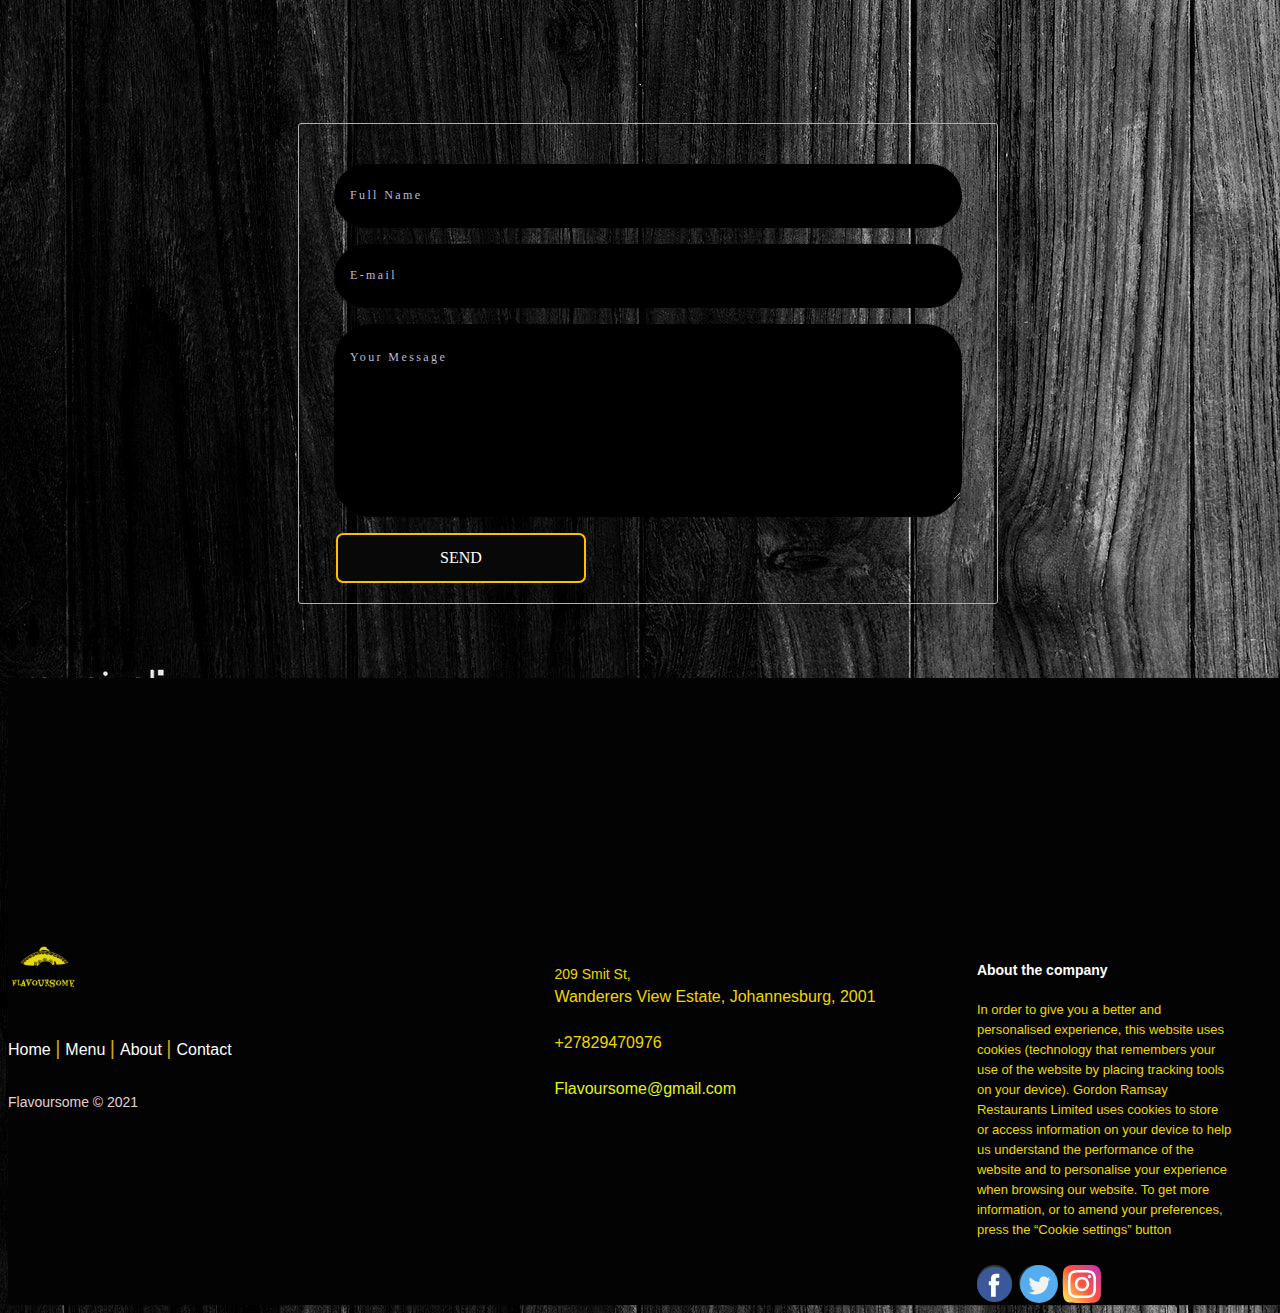
==== commit 41ca5c2d: "Add files via upload" ====
--- a/index.html
+++ b/index.html
@@ -67,7 +67,7 @@
     
   </div>
   
-  <a class="button" href="./(conflicting copy) Nkosikati (4).pdf" target="_blank">Our Menu</a>
+  <a class="button" id="button" href="./(conflicting copy) Nkosikati (4).pdf" target="_blank">Our Menu</a>
 
   
 
@@ -127,20 +127,20 @@
   </section>
   <div class="mySlides fade">
 
-    <img src="images/gal7.webp" style="width:100%" height="700px">
-    <div class="text">weddings</div>
+    <img src="images/gal7.webp" style="width:90%" height="800px">
+    <div class="text">Weddings</div>
   </div>
   
   <div class="mySlides fade">
     
-    <img src="wp1874157-restaurant-wallpapers.jpg" style="width:100%" height="700px">
-    <div class="text">couple dates</div>
+    <img src="wp1874157-restaurant-wallpapers.jpg" style="width:90%" height="800px">
+    <div class="text">Couple dates</div>
   </div>
   
   <div class="mySlides fade">
   
-    <img src="images/gal6.webp" style="width:100%" height="700px">
-    <div class="text"></div>
+    <img src="images/gal6.webp" style="width:90%" height="800px">
+    <div class="text">Wine tasting</div>
   </div>
   
   </div>
@@ -194,8 +194,9 @@
 
 
 <section>
-
-  
+<div class= "con">
+  <h1>contact-us</h1>
+</div>
 
 <div class="con-contact">
     <div id="wrap-contact">
@@ -249,11 +250,9 @@
 				<p class="footer-links">
 					<a href="#" class="link-1" id="#main">Home</a>
 				
-					<a href="#">Menu</a>
+					<a href="#" id="#button">Menu</a>
 				
 					<a href="#">About</a>
-					
-					<a href="#">Faq</a>
 					
 					<a href="#" id="#wrap-contact">Contact</a>
 				</p>
@@ -284,7 +283,7 @@
 
 				<p class="footer-company-about">
 					<span>About the company</span>
-					Lorem ipsum dolor sit amet, consectateur adispicing elit. Fusce euismod convallis velit, eu auctor lacus vehicula sit amet.
+					In order to give you a better and personalised experience, this website uses cookies (technology that remembers your use of the website by placing tracking tools on your device). Gordon Ramsay Restaurants Limited uses cookies to store or access information on your device to help us understand the performance of the website and to personalise your experience when browsing our website. To get more information, or to amend your preferences, press the “Cookie settings” button
 				</p>
 
 				<div class="footer-icons">
--- a/main.css
+++ b/main.css
@@ -2,7 +2,7 @@
   scroll-behavior: smooth;
 }
 body {
-  font-family: Arial, Helvetica, sans-serif;
+  font-family: Cambria, Cochin, Georgia, Times, "Times New Roman", serif;
   background-color: rgb(43, 41, 41);
 }
 * {
@@ -147,7 +147,7 @@
 
 .h3 {
   color: #f1d21f;
-  font-family: "Open Sans", sans-serif;
+  font-family: Cambria, Cochin, Georgia, Times, "Times New Roman", serif;
   font-size: 60px;
   font-weight: 700;
   letter-spacing: 2px;
@@ -314,6 +314,7 @@
   color: #f1d21f;
   font-size: 50px;
   text-align: center;
+  font-family: Cambria, Cochin, Georgia, Times, "Times New Roman", serif;
 }
 
 .title-underline {
@@ -348,6 +349,7 @@
   color: #f1d21f;
   font-size: 32px;
   border-radius: 20px;
+  font-family: Cambria, Cochin, Georgia, Times, "Times New Roman", serif;
 }
 
 /* Caption text */
@@ -454,10 +456,11 @@
 }
 
 .text {
-  font-size: 20px;
+  font-size: 32px;
   color: #a1941d;
   top: 20px;
   text-align: center;
+  padding: 15px;
 }
 .frame {
   float: right;
@@ -799,7 +802,7 @@
   width: 100%;
   background: black;
   border-radius: 31px;
-  color: black;
+  color: white;
   line-height: 1.2;
   font-family: "Montserrat";
   font-size: 12px;
@@ -954,3 +957,10 @@
   cursor: pointer;
   transition: all 0.3s;
 }
+
+.con {
+  text-align: center;
+  color: #a1941d;
+  font-family: Cambria, Cochin, Georgia, Times, "Times New Roman", serif;
+  font-size: 30px;
+}
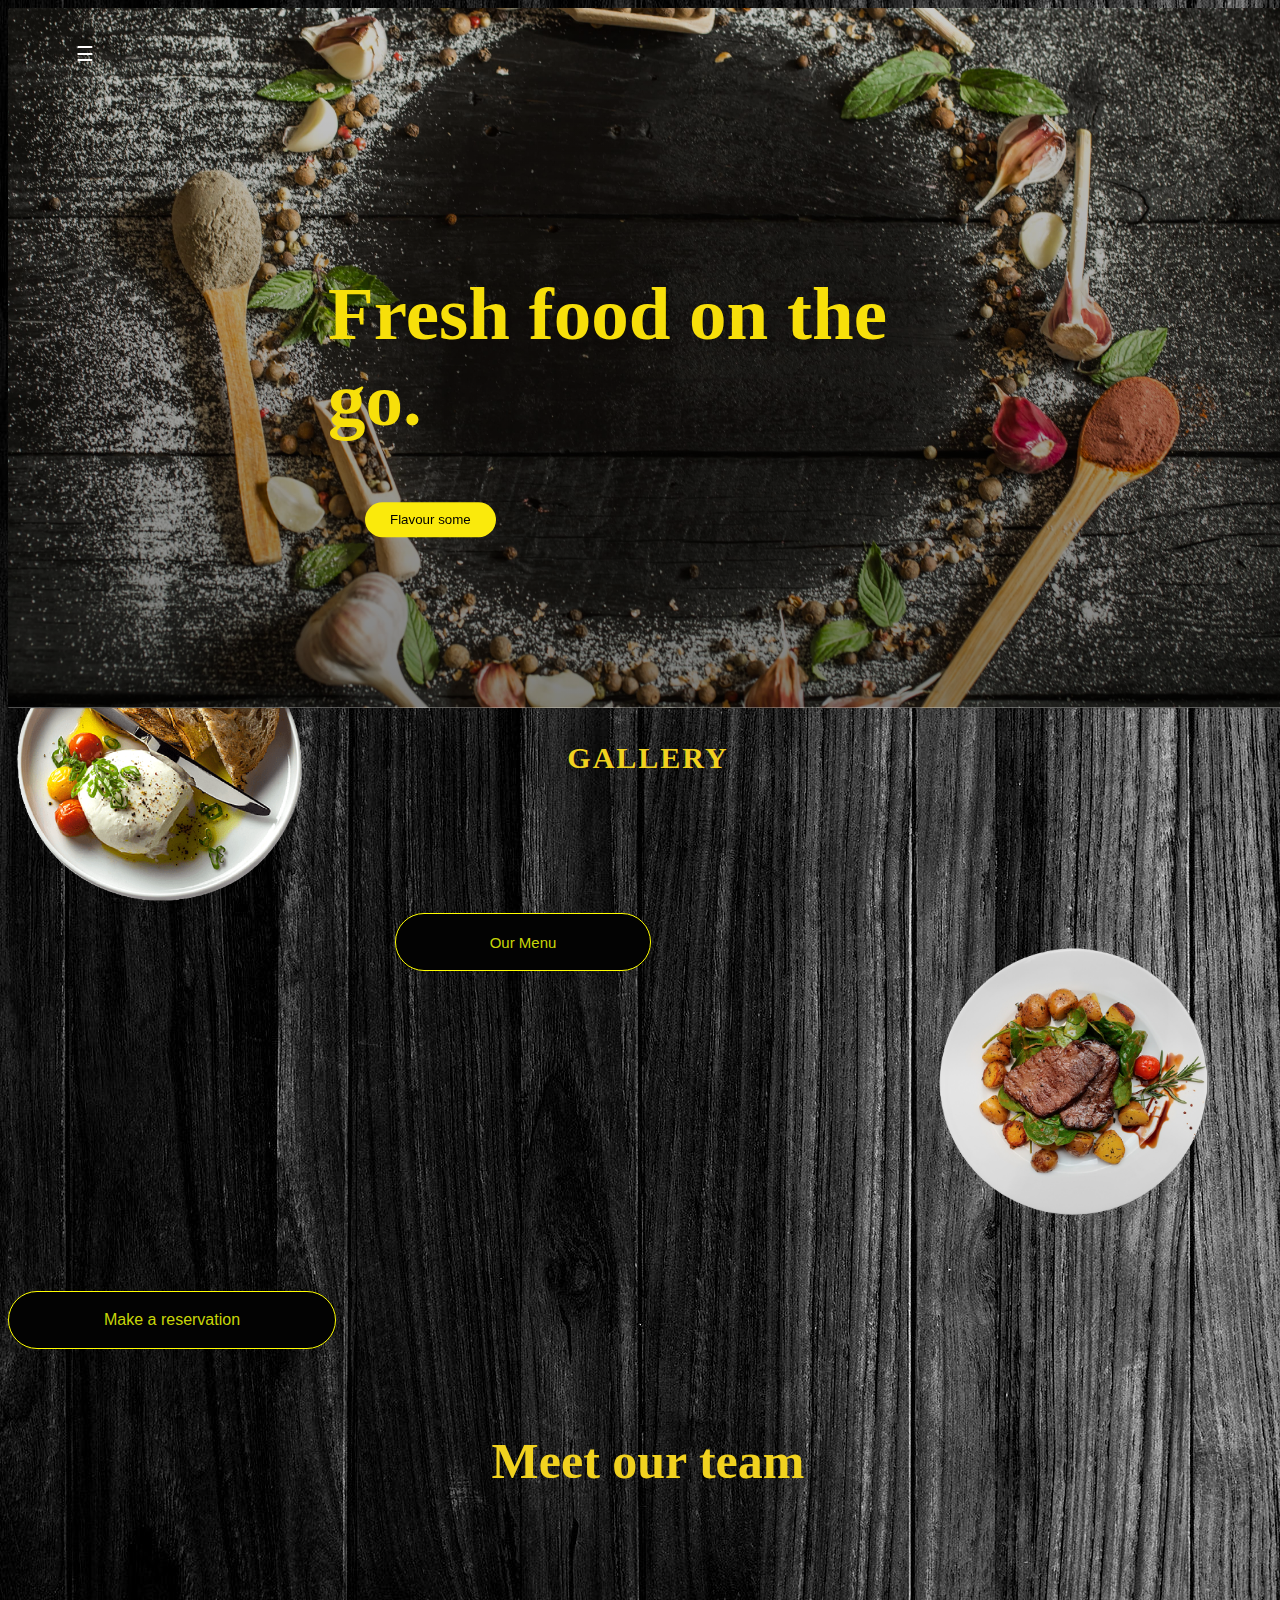
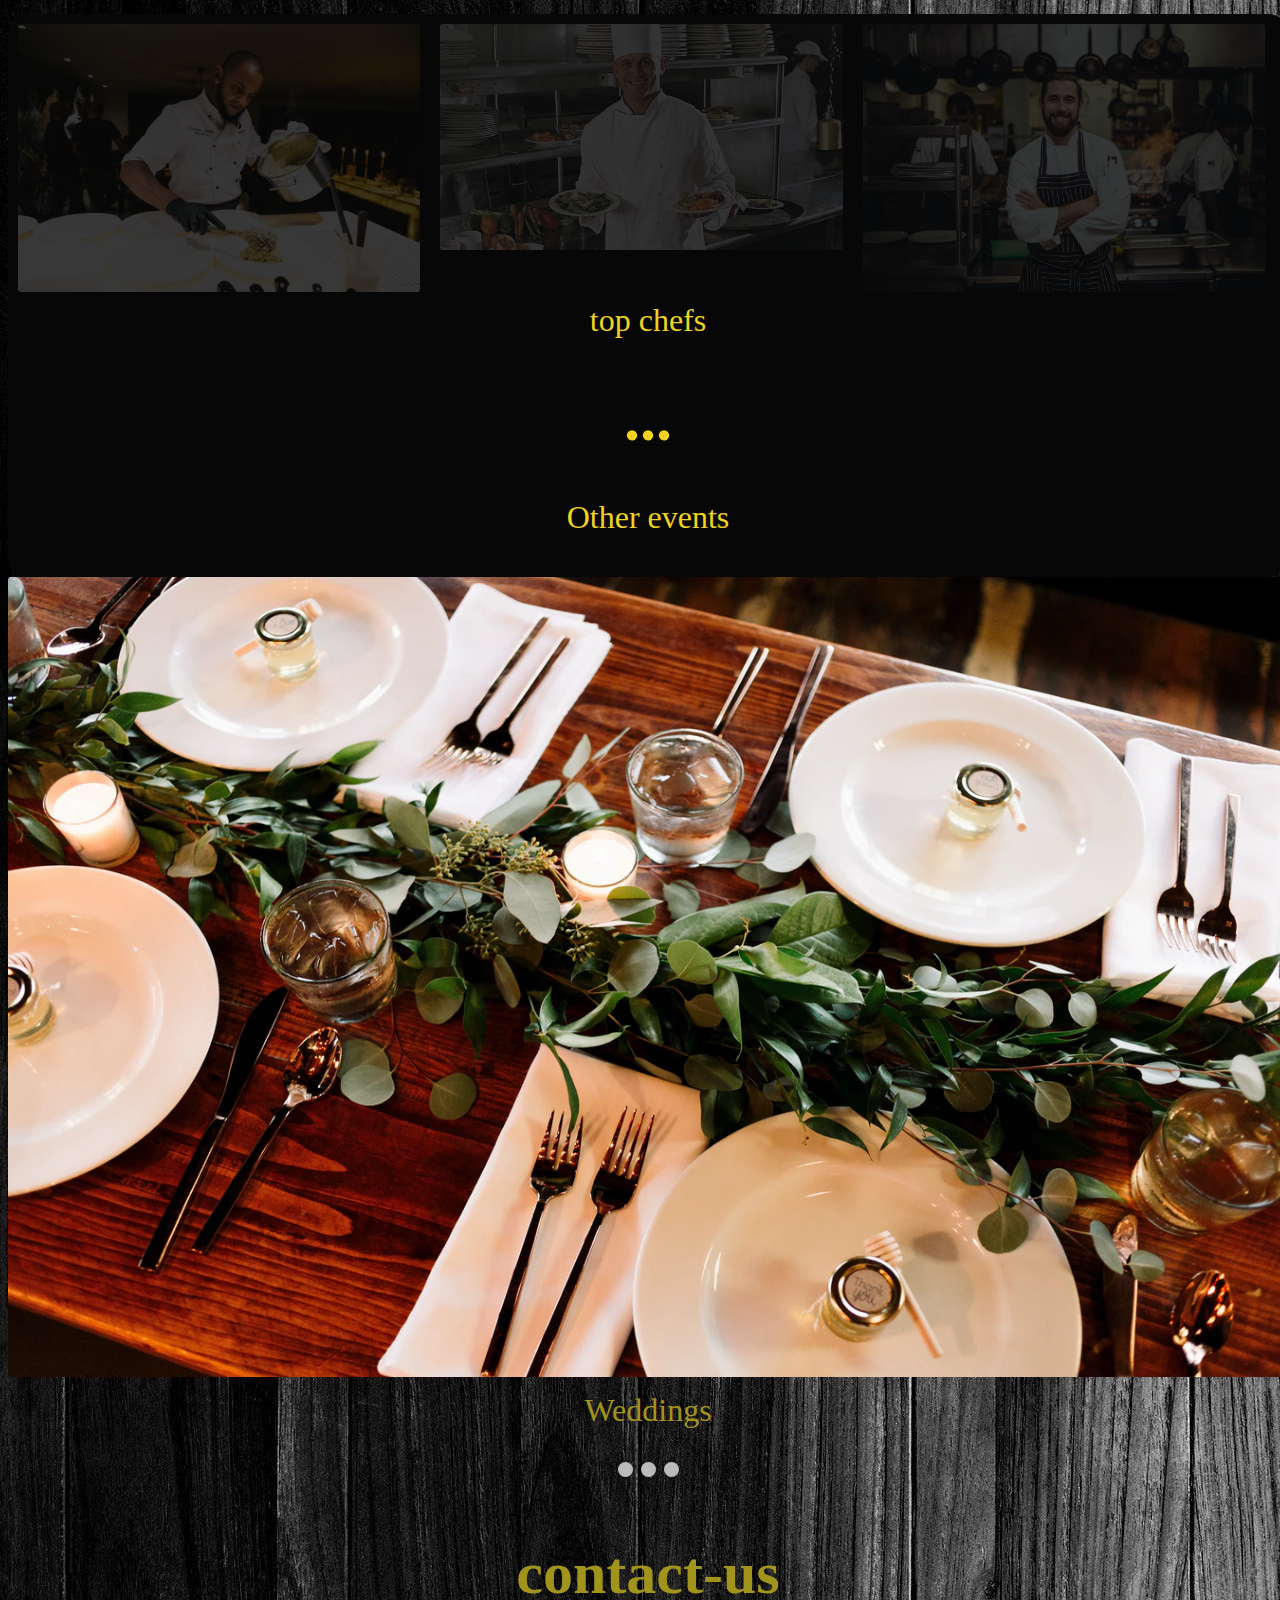
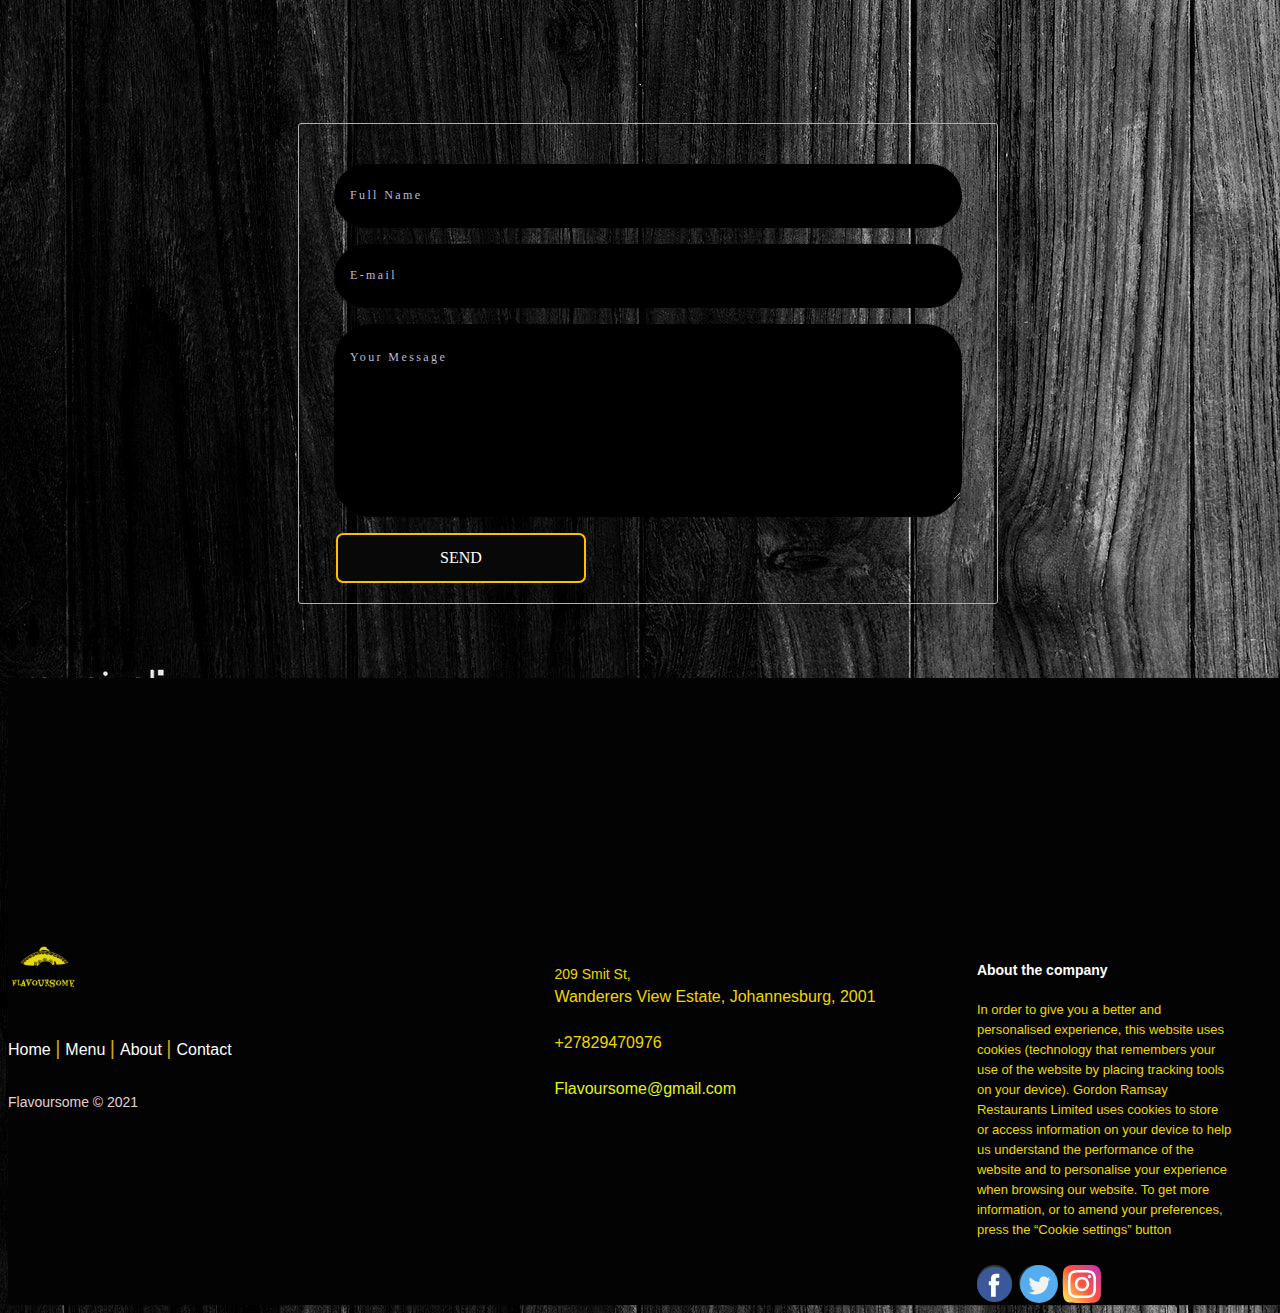
==== commit 3d78d238: "Add files via upload" ====
--- a/index.html
+++ b/index.html
@@ -18,10 +18,10 @@
   
   <div id="mySidebar" class="sidebar">
     <a href="javascript:void(0)" class="closebtn" onclick="closeNav()">×</a>
-    <a href="#">About</a>
-    <a href="#">Services</a>
+    <a href="./(conflicting copy) Nkosikati (4).pdf">Menu</a>
+    <a href="#header">Services</a>
     <a href="bookform.html">Booking</a>
-    <a href=".title-underline center">Team</a>
+    <a href="#team">Team</a>
     <a href="#wrap-contact">Contact</a>
   </div>
   
@@ -98,7 +98,7 @@
 
   <div class="title-underline center"><span></span></div>
 
-<div class="alignRow">
+<div class="alignRow" id="team">
   <div class="imageColumn1">
   <img src="chef3.jpeg" alt="Snow" style="width:100%" height="100%">
   
@@ -117,7 +117,7 @@
 
   <section>
 
-    <div class="header">
+    <div class="header" id="header">
       <p>top chefs</p>
       <h1>...</h1>
       <p>Other events</p>
@@ -127,19 +127,19 @@
   </section>
   <div class="mySlides fade">
 
-    <img src="images/gal7.webp" style="width:90%" height="800px">
+    <img src="images/gal7.webp" style="width:100%" height="800px">
     <div class="text">Weddings</div>
   </div>
   
   <div class="mySlides fade">
     
-    <img src="wp1874157-restaurant-wallpapers.jpg" style="width:90%" height="800px">
+    <img src="wp1874157-restaurant-wallpapers.jpg" style="width:100%" height="800px">
     <div class="text">Couple dates</div>
   </div>
   
   <div class="mySlides fade">
   
-    <img src="images/gal6.webp" style="width:90%" height="800px">
+    <img src="images/gal6.webp" style="width:100%" height="800px">
     <div class="text">Wine tasting</div>
   </div>
   
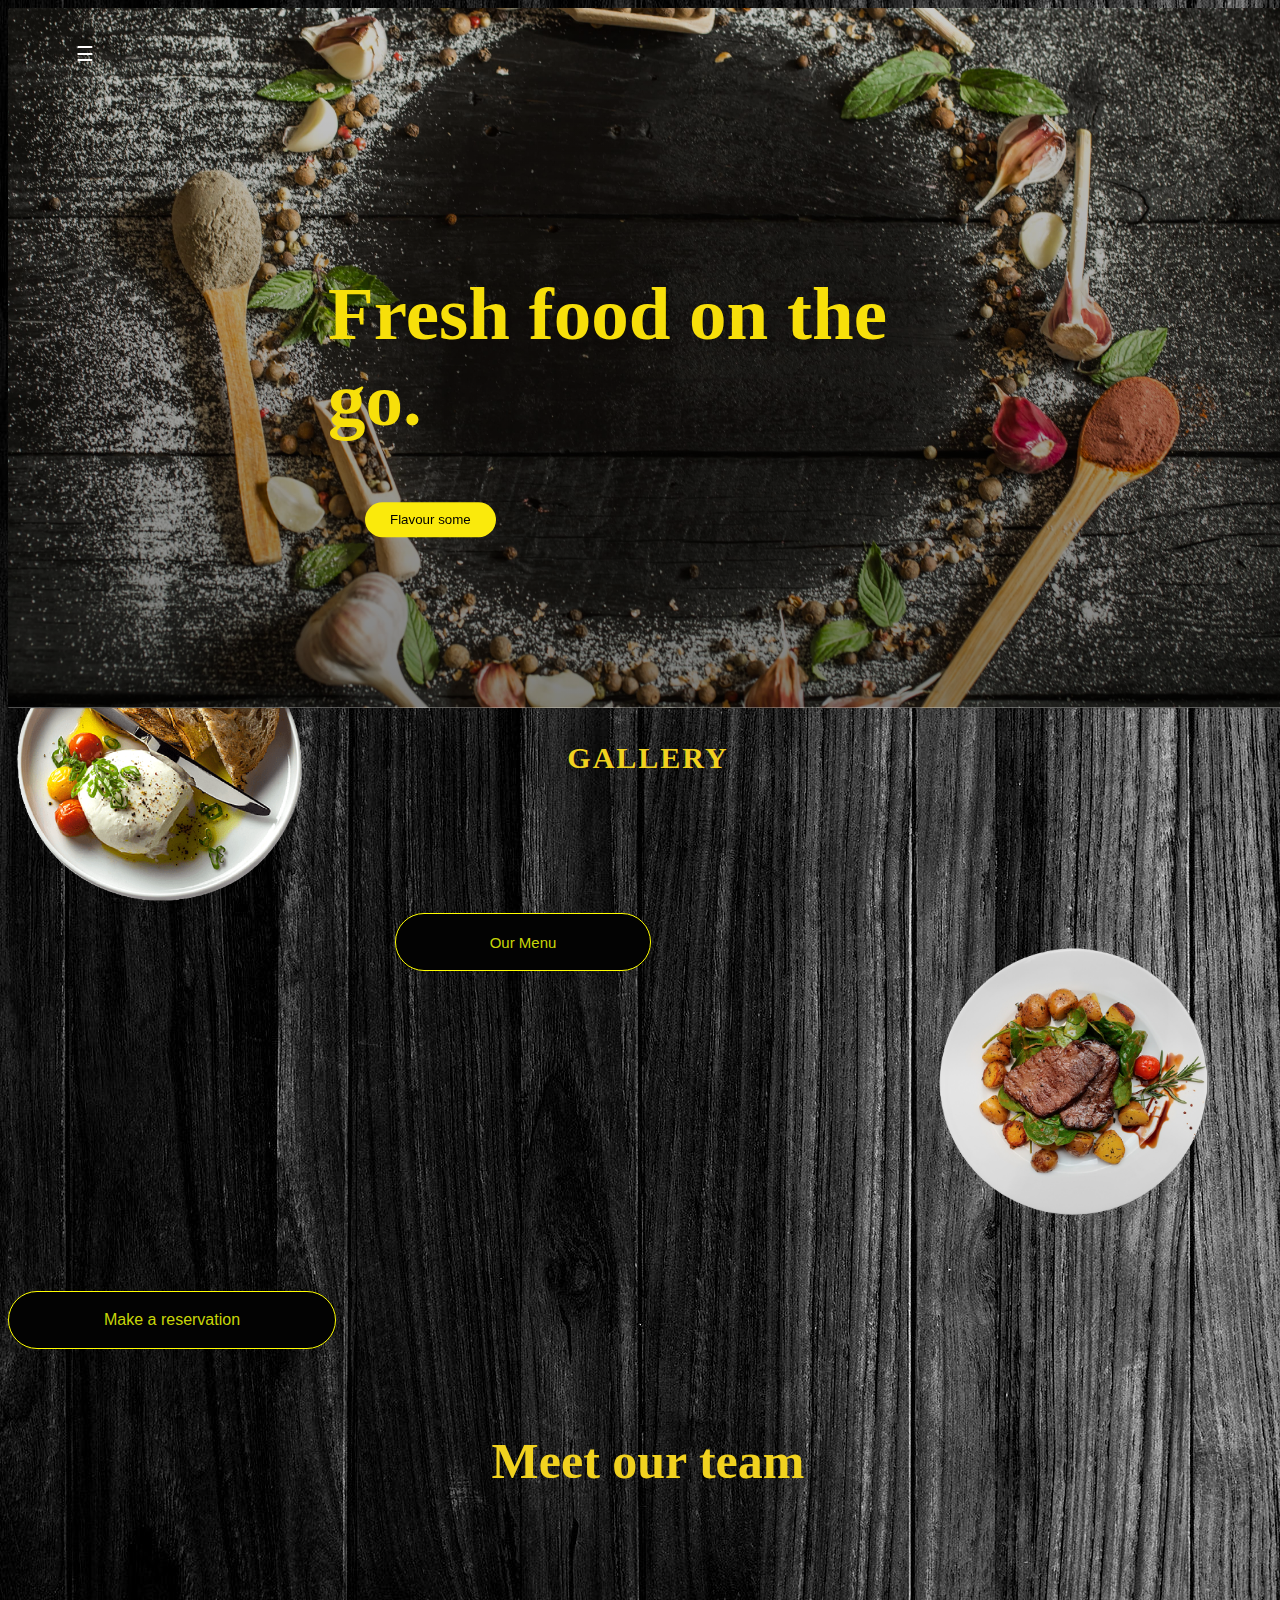
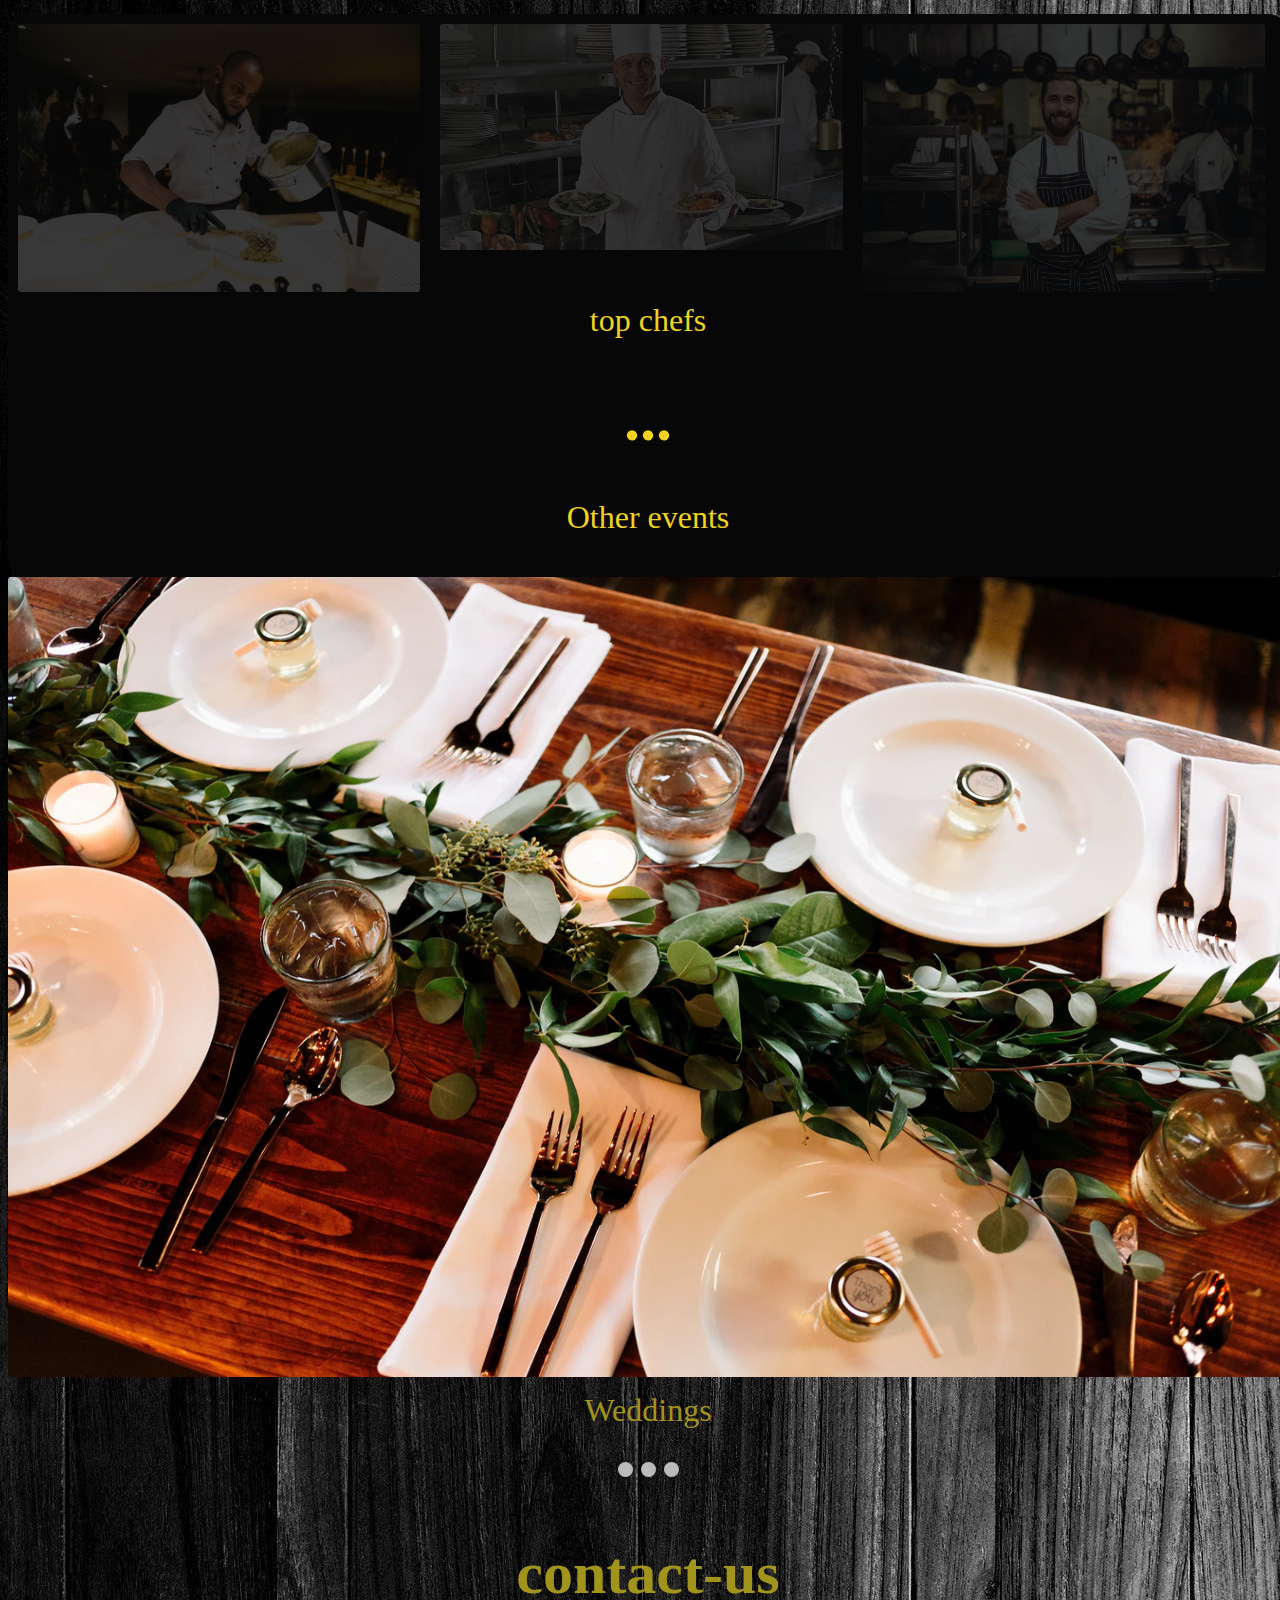
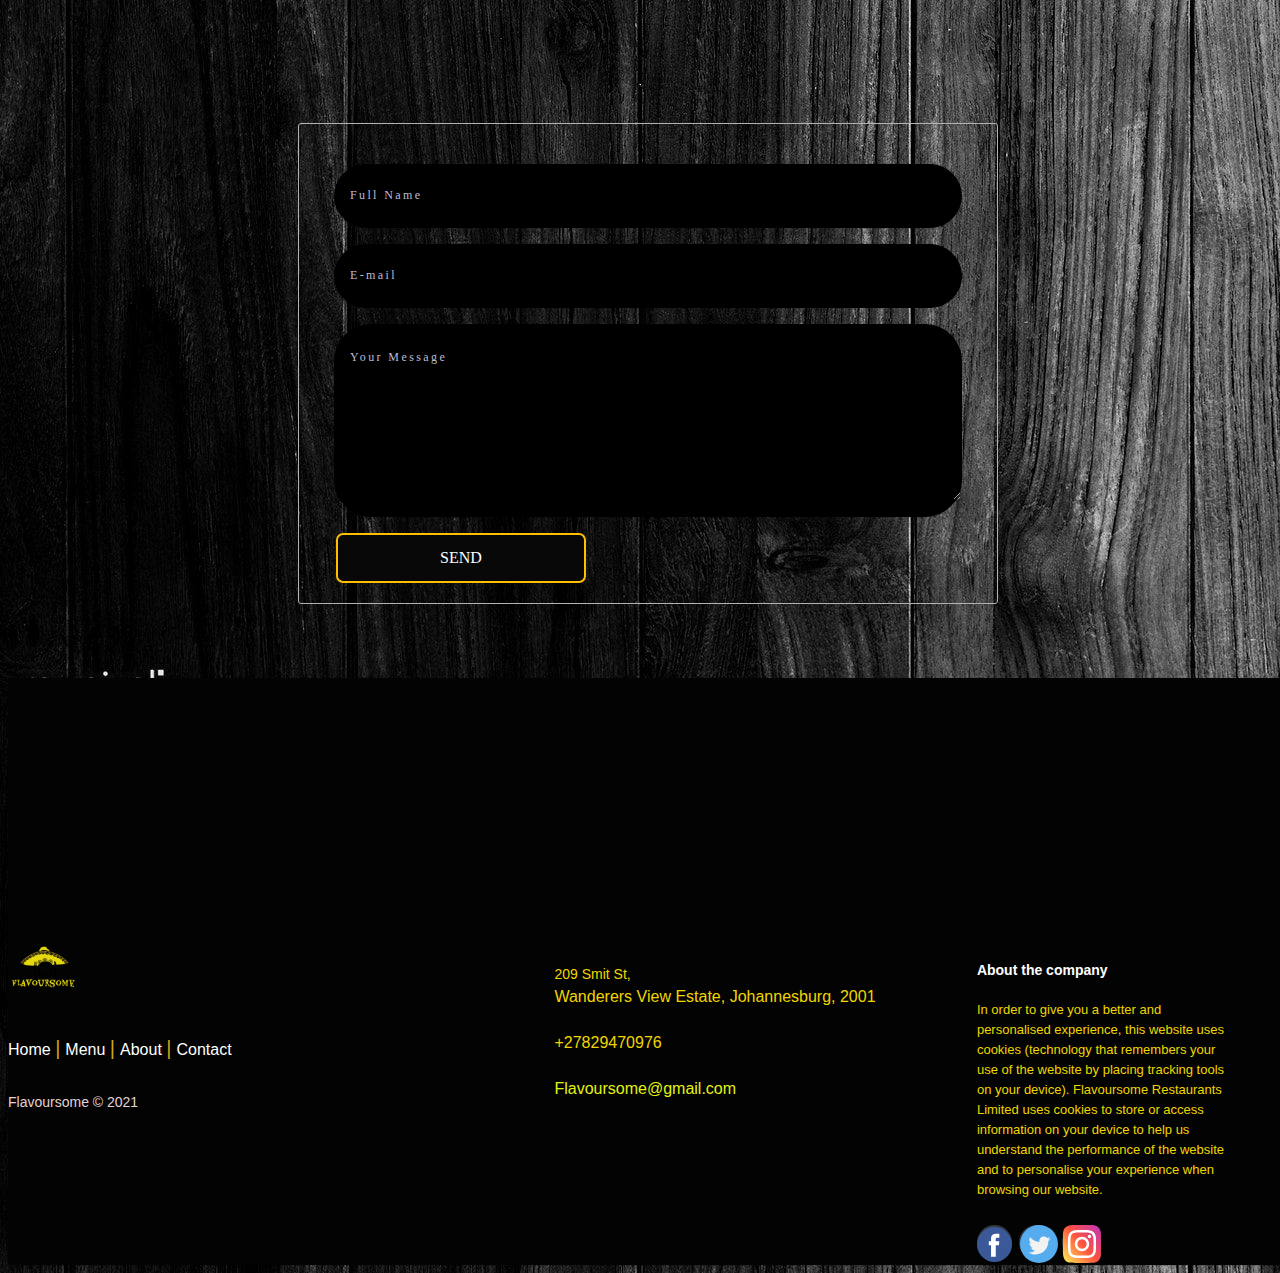
==== commit 7fe3c714: "Add files via upload" ====
--- a/index.html
+++ b/index.html
@@ -283,7 +283,7 @@
 
 				<p class="footer-company-about">
 					<span>About the company</span>
-					In order to give you a better and personalised experience, this website uses cookies (technology that remembers your use of the website by placing tracking tools on your device). Gordon Ramsay Restaurants Limited uses cookies to store or access information on your device to help us understand the performance of the website and to personalise your experience when browsing our website. To get more information, or to amend your preferences, press the “Cookie settings” button
+					In order to give you a better and personalised experience, this website uses cookies (technology that remembers your use of the website by placing tracking tools on your device). Flavoursome Restaurants Limited uses cookies to store or access information on your device to help us understand the performance of the website and to personalise your experience when browsing our website.
 				</p>
 
 				<div class="footer-icons">
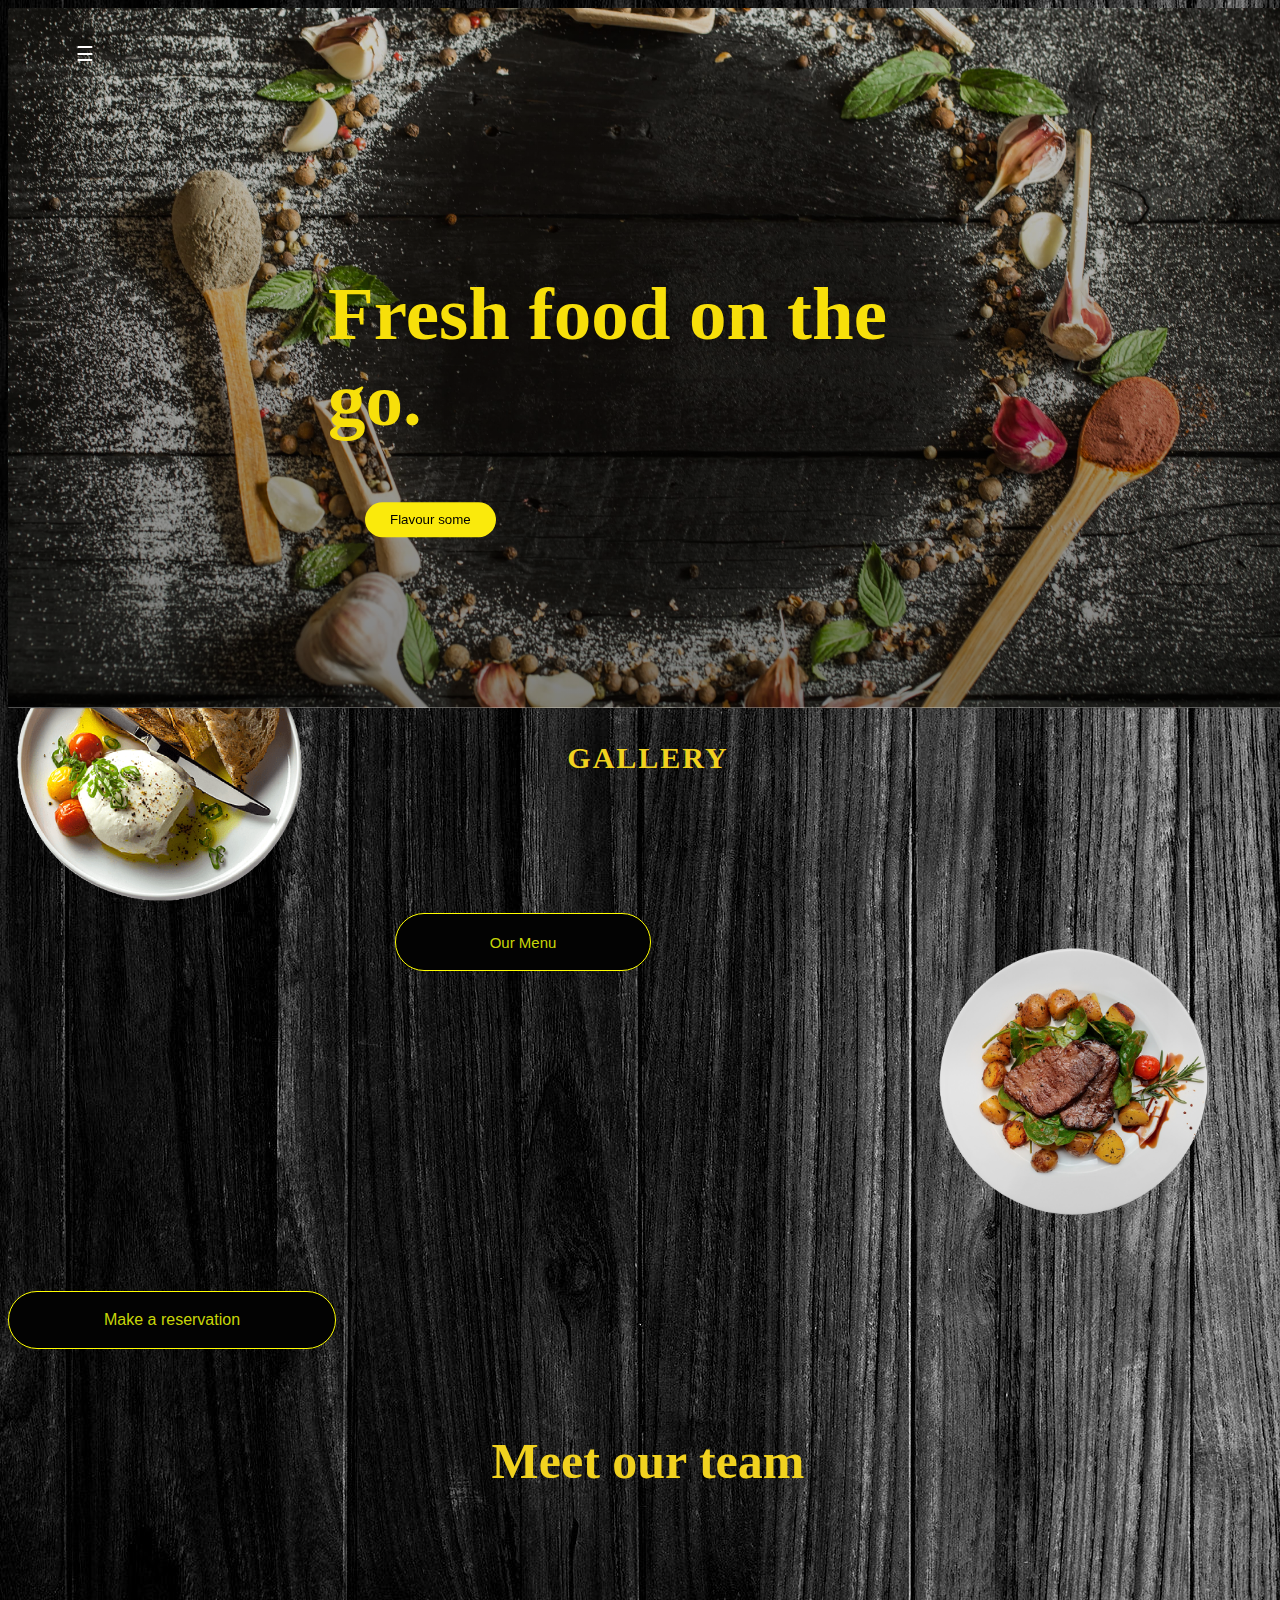
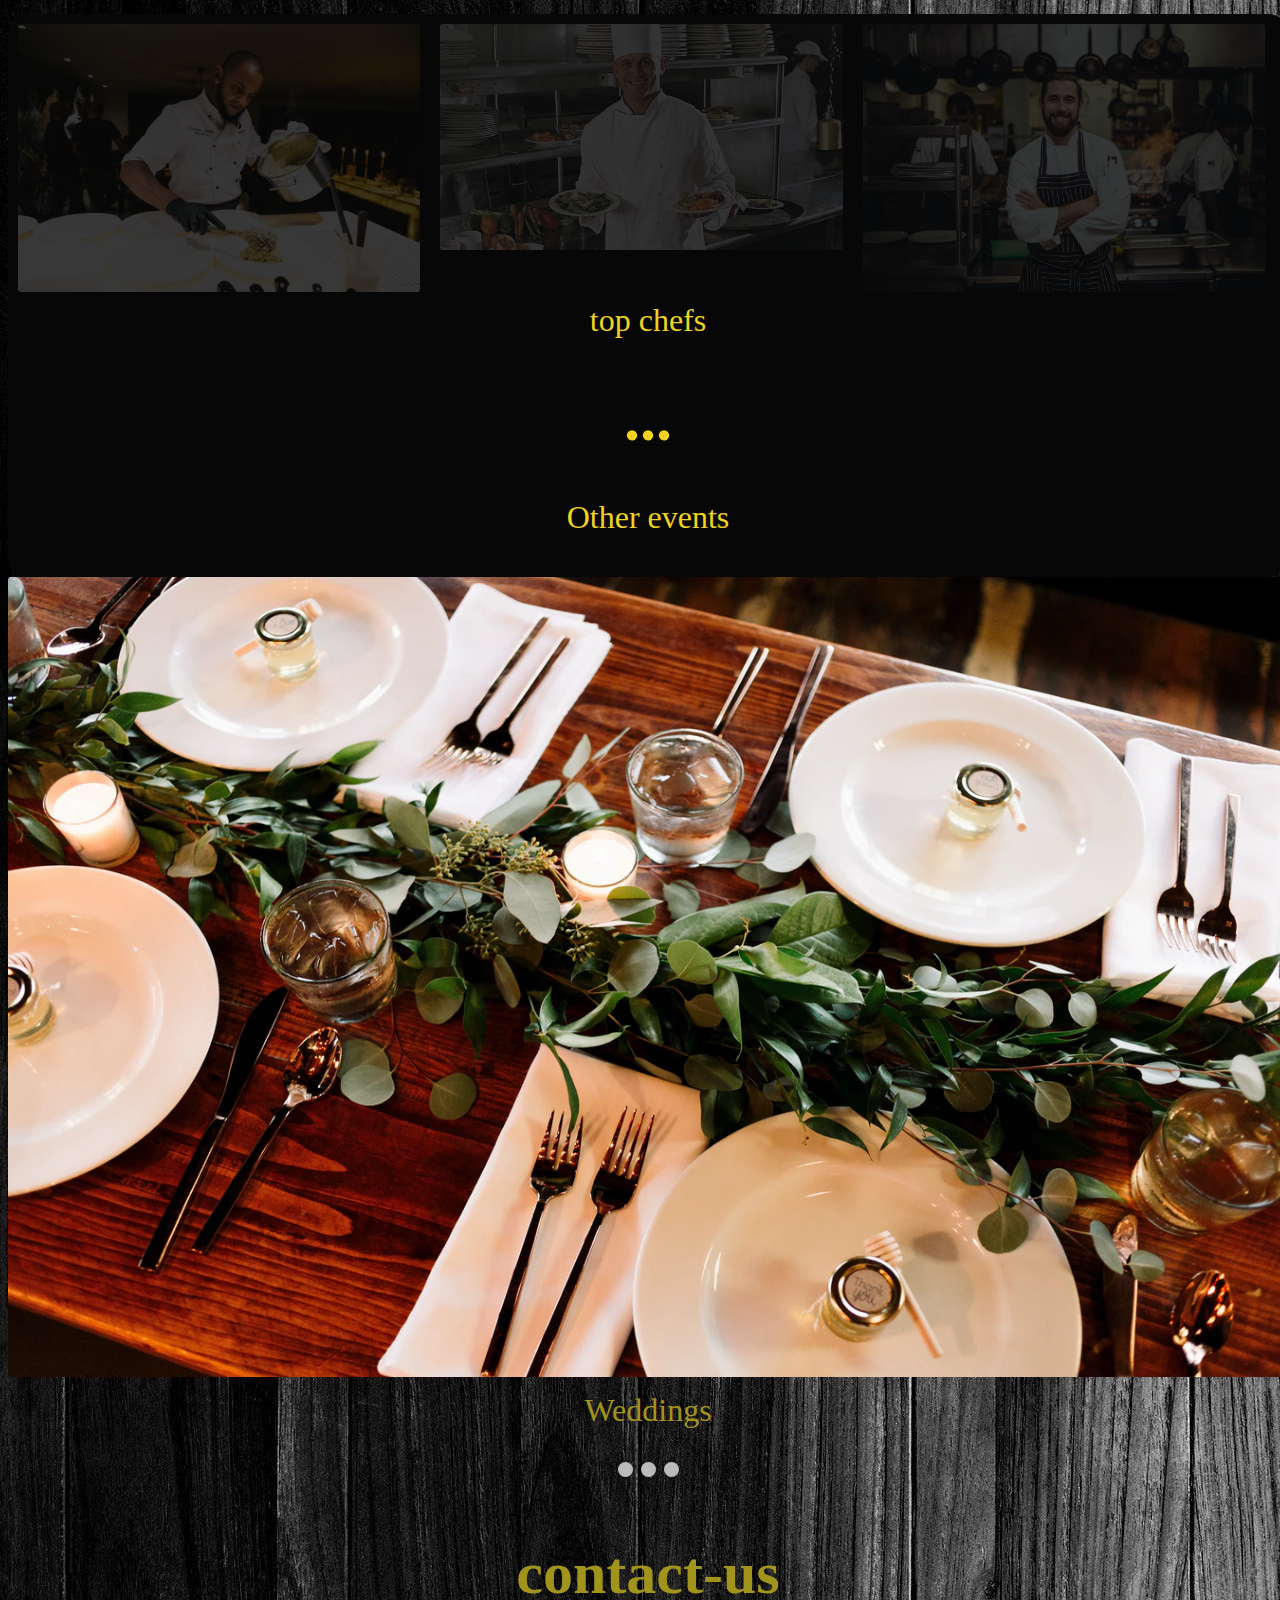
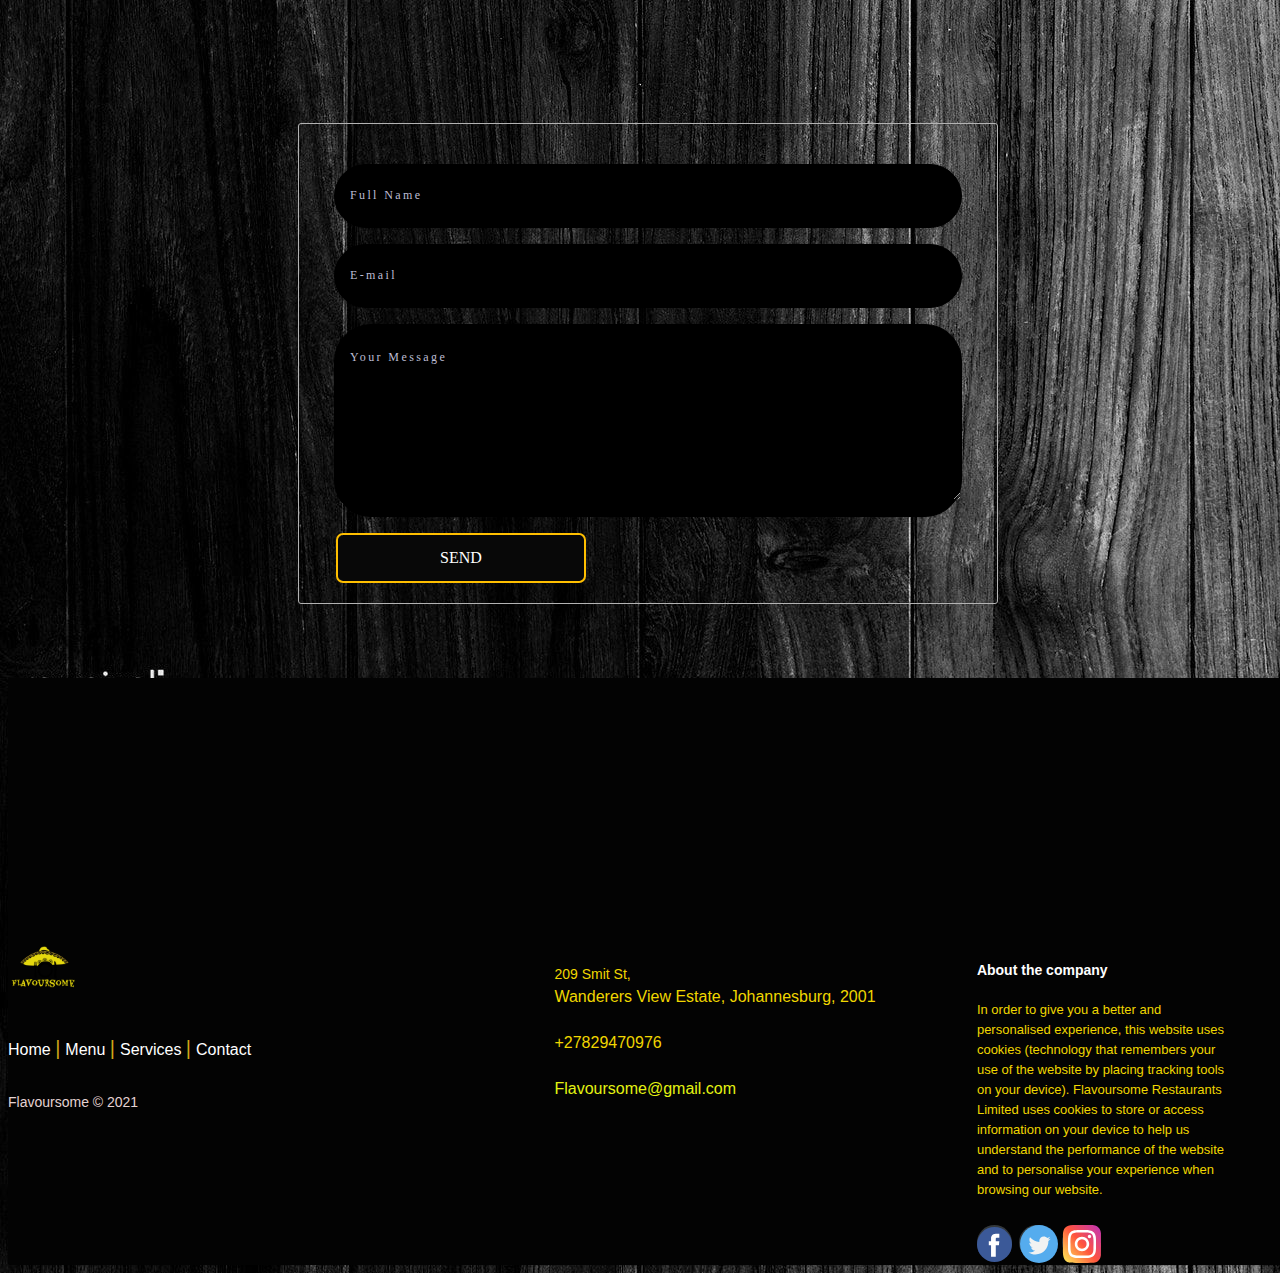
==== commit b7b28aee: "Add files via upload" ====
--- a/index.html
+++ b/index.html
@@ -17,6 +17,7 @@
 <div class="bg-img">
   
   <div id="mySidebar" class="sidebar">
+    <a href="index.html"> <img src="df84760a-5cb5-425e-ab54-94a3c7083b9a_200x200.png" height="60px" width="60px">
     <a href="javascript:void(0)" class="closebtn" onclick="closeNav()">×</a>
     <a href="./(conflicting copy) Nkosikati (4).pdf">Menu</a>
     <a href="#header">Services</a>
@@ -252,7 +253,7 @@
 				
 					<a href="#" id="#button">Menu</a>
 				
-					<a href="#">About</a>
+					<a href="#header">Services</a>
 					
 					<a href="#" id="#wrap-contact">Contact</a>
 				</p>
